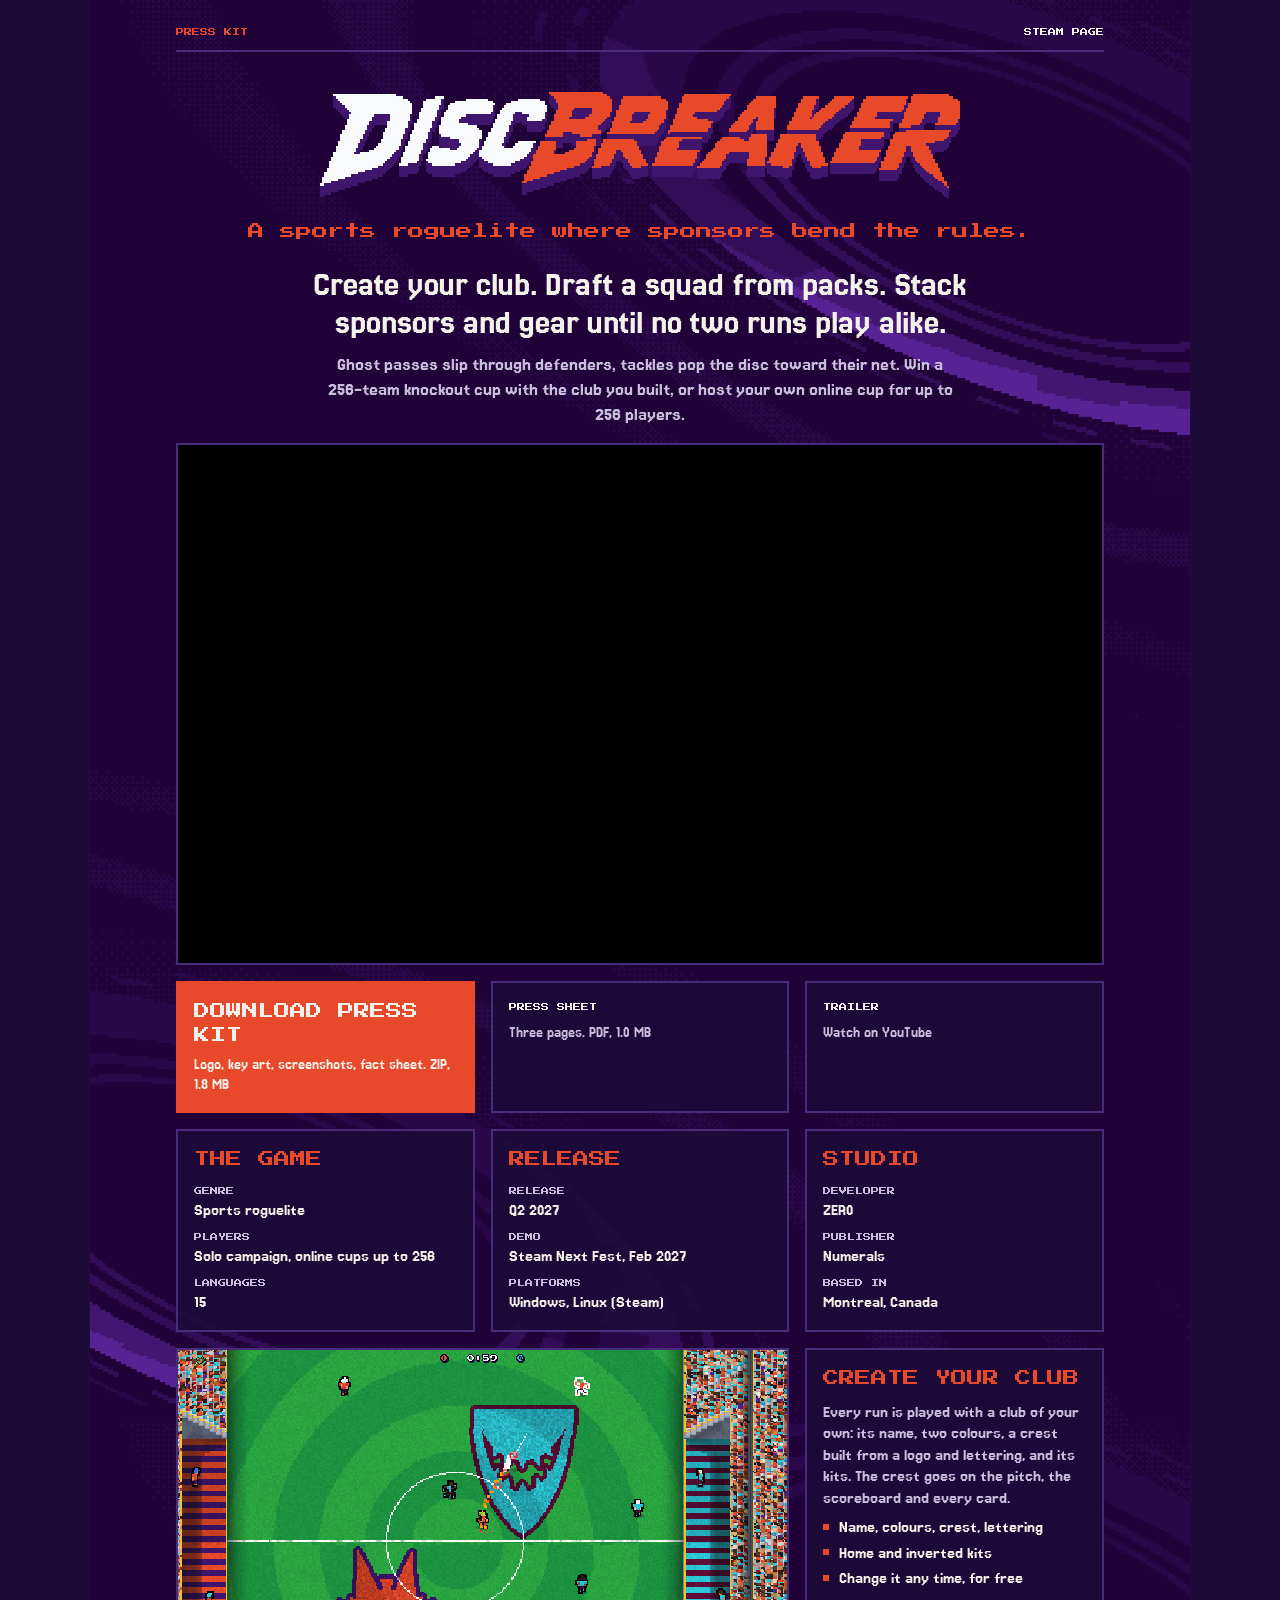
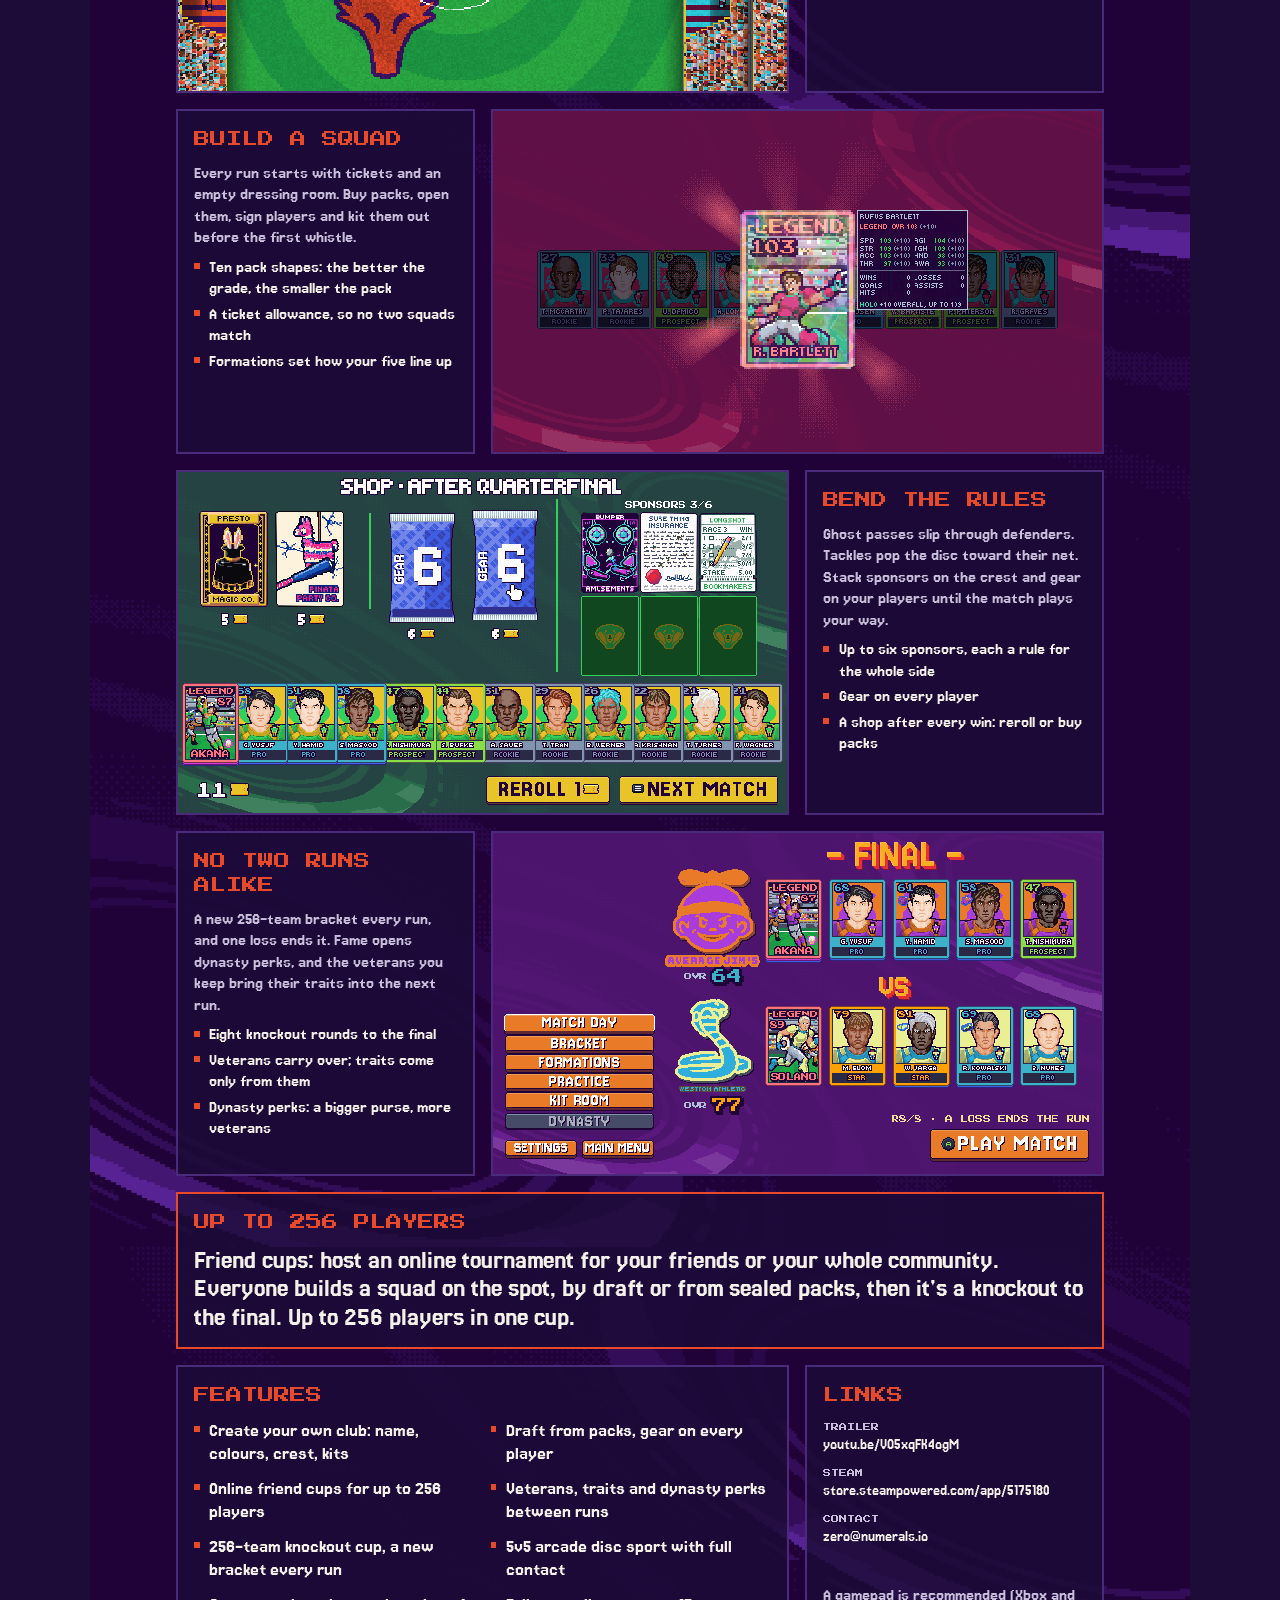
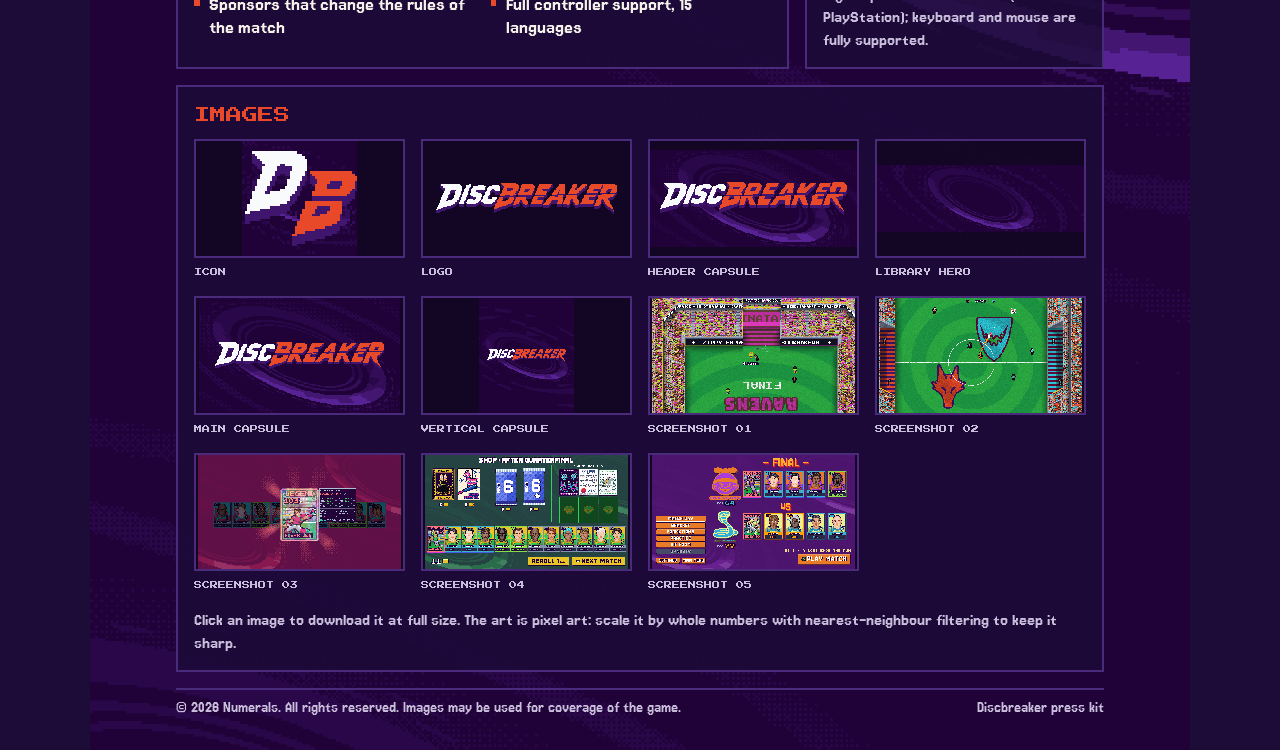
==== discbreaker/press/index.html @ e2cc8007 "numerals.io: root redirects to Discbreaker on Steam; Discbreaker press kit at /discbreaker/press Co-" ====
<!doctype html>
<html lang="en"><head>
<meta charset="utf-8">
<meta name="viewport" content="width=device-width, initial-scale=1">
<title>Discbreaker press kit</title>
<meta name="description" content="A sports roguelite where sponsors bend the rules. Create your club. Draft a squad from packs. Stack sponsors and gear until no two runs play alike.">
<meta property="og:title" content="Discbreaker press kit">
<meta property="og:description" content="A sports roguelite where sponsors bend the rules.">
<meta property="og:image" content="assets/images/discbreaker_main_capsule.png">
<meta name="twitter:card" content="summary_large_image">
<link rel="icon" href="assets/images/discbreaker_icon.png">
<link rel="stylesheet" href="assets/press_kit.css">
<link rel="stylesheet" href="assets/web.css">
</head><body class="web">
<main>
  <div class="page-head"><span class="label">PRESS KIT</span><a class="label" href="https://store.steampowered.com/app/5175180/">STEAM PAGE</a></div>
  <div class="cover-title">
    <img class="logo" src="assets/images/discbreaker_wordmark.png" alt="Discbreaker">
    <div class="tagline">A sports roguelite where sponsors bend the rules.</div>
  </div>
  <div class="cover-copy">
    <p class="lead">Create your club. Draft a squad from packs. Stack sponsors and gear until no two runs play alike.</p>
    <p class="short">Ghost passes slip through defenders, tackles pop the disc toward their net. Win a 256-team knockout cup with the club you built, or host your own online cup for up to 256 players.</p>
  </div>
  <div class="video"><iframe src="https://www.youtube-nocookie.com/embed/VO5xqFK4ogM?rel=0" title="Discbreaker trailer"
    allow="accelerometer; autoplay; clipboard-write; encrypted-media; gyroscope; picture-in-picture" allowfullscreen></iframe></div>
  <div class="downloads">
    <a class="button" href="assets/discbreaker_press_kit.zip" download><span>DOWNLOAD PRESS KIT</span><small>Logo, key art, screenshots, fact sheet. ZIP, 1.8 MB</small></a>
    <a class="button" href="assets/discbreaker_press_kit.pdf" download><span>PRESS SHEET</span><small>Three pages. PDF, 1.0 MB</small></a>
    <a class="button" href="https://youtu.be/VO5xqFK4ogM"><span>TRAILER</span><small>Watch on YouTube</small></a>
  </div>
  <div class="grid facts"><div class="box"><h2>THE GAME</h2><dl><dt class="label">Genre</dt><dd>Sports roguelite</dd></dl><dl><dt class="label">Players</dt><dd>Solo campaign, online cups up to 256</dd></dl><dl><dt class="label">Languages</dt><dd>15</dd></dl></div><div class="box"><h2>RELEASE</h2><dl><dt class="label">Release</dt><dd>Q2 2027</dd></dl><dl><dt class="label">Demo</dt><dd>Steam Next Fest, Feb 2027</dd></dl><dl><dt class="label">Platforms</dt><dd>Windows, Linux (Steam)</dd></dl></div><div class="box"><h2>STUDIO</h2><dl><dt class="label">Developer</dt><dd>ZER0</dd></dl><dl><dt class="label">Publisher</dt><dd>Numerals</dd></dl><dl><dt class="label">Based in</dt><dd>Montreal, Canada</dd></dl></div></div>
  <div class="grid section">
  <div class="art"><img class="shot" src="assets/screenshots/discbreaker_screenshot_02.png" alt="Create Your Club"></div>
  <div class="box copy"><h2>CREATE YOUR CLUB</h2><p>Every run is played with a club of your own: its name, two colours, a crest built from a logo and lettering, and its kits. The crest goes on the pitch, the scoreboard and every card.</p><ul><li>Name, colours, crest, lettering</li><li>Home and inverted kits</li><li>Change it any time, for free</li></ul></div>
</div><div class="grid section flip">
  <div class="art"><img class="shot" src="assets/screenshots/discbreaker_screenshot_03.png" alt="Build A Squad"></div>
  <div class="box copy"><h2>BUILD A SQUAD</h2><p>Every run starts with tickets and an empty dressing room. Buy packs, open them, sign players and kit them out before the first whistle.</p><ul><li>Ten pack shapes: the better the grade, the smaller the pack</li><li>A ticket allowance, so no two squads match</li><li>Formations set how your five line up</li></ul></div>
</div><div class="grid section">
  <div class="art"><img class="shot" src="assets/screenshots/discbreaker_screenshot_04.png" alt="Bend The Rules"></div>
  <div class="box copy"><h2>BEND THE RULES</h2><p>Ghost passes slip through defenders. Tackles pop the disc toward their net. Stack sponsors on the crest and gear on your players until the match plays your way.</p><ul><li>Up to six sponsors, each a rule for the whole side</li><li>Gear on every player</li><li>A shop after every win: reroll or buy packs</li></ul></div>
</div><div class="grid section flip">
  <div class="art"><img class="shot" src="assets/screenshots/discbreaker_screenshot_05.png" alt="No Two Runs Alike"></div>
  <div class="box copy"><h2>NO TWO RUNS ALIKE</h2><p>A new 256-team bracket every run, and one loss ends it. Fame opens dynasty perks, and the veterans you keep bring their traits into the next run.</p><ul><li>Eight knockout rounds to the final</li><li>Veterans carry over; traits come only from them</li><li>Dynasty perks: a bigger purse, more veterans</li></ul></div>
</div><div class="box highlight"><h2>UP TO 256 PLAYERS</h2><p>Friend cups: host an online tournament for your friends or your whole community. Everyone builds a squad on the spot, by draft or from sealed packs, then it&#x27;s a knockout to the final. Up to 256 players in one cup.</p></div><div class="grid info"><div class="box features"><h2>FEATURES</h2><ul><li>Create your own club: name, colours, crest, kits</li><li>Online friend cups for up to 256 players</li><li>256-team knockout cup, a new bracket every run</li><li>Sponsors that change the rules of the match</li><li>Draft from packs, gear on every player</li><li>Veterans, traits and dynasty perks between runs</li><li>5v5 arcade disc sport with full contact</li><li>Full controller support, 15 languages</li></ul></div><div class="box links"><h2>LINKS</h2><dl><dt class="label">Trailer</dt><dd><a href="https://youtu.be/VO5xqFK4ogM">youtu.be/VO5xqFK4ogM</a></dd></dl><dl><dt class="label">Steam</dt><dd><a href="https://store.steampowered.com/app/5175180/">store.steampowered.com/app/5175180</a></dd></dl><dl><dt class="label">Contact</dt><dd><a href="mailto:zero@numerals.io">zero@numerals.io</a></dd></dl><p class="note">A gamepad is recommended (Xbox and PlayStation); keyboard and mouse are fully supported.</p></div></div>
  <section class="box gallery">
    <h2>IMAGES</h2>
    <div class="thumbs"><a class="thumb" href="assets/images/discbreaker_icon.png" download><img src="assets/images/discbreaker_icon.png" alt="icon" loading="lazy"><span class="label">icon</span></a><a class="thumb" href="assets/images/discbreaker_logo.png" download><img src="assets/images/discbreaker_logo.png" alt="logo" loading="lazy"><span class="label">logo</span></a><a class="thumb" href="assets/images/discbreaker_header_capsule.png" download><img src="assets/images/discbreaker_header_capsule.png" alt="header capsule" loading="lazy"><span class="label">header capsule</span></a><a class="thumb" href="assets/images/discbreaker_library_hero.png" download><img src="assets/images/discbreaker_library_hero.png" alt="library hero" loading="lazy"><span class="label">library hero</span></a><a class="thumb" href="assets/images/discbreaker_main_capsule.png" download><img src="assets/images/discbreaker_main_capsule.png" alt="main capsule" loading="lazy"><span class="label">main capsule</span></a><a class="thumb" href="assets/images/discbreaker_vertical_capsule.png" download><img src="assets/images/discbreaker_vertical_capsule.png" alt="vertical capsule" loading="lazy"><span class="label">vertical capsule</span></a><a class="thumb" href="assets/screenshots/discbreaker_screenshot_01.png" download><img src="assets/screenshots/discbreaker_screenshot_01.png" alt="screenshot 01" loading="lazy"><span class="label">screenshot 01</span></a><a class="thumb" href="assets/screenshots/discbreaker_screenshot_02.png" download><img src="assets/screenshots/discbreaker_screenshot_02.png" alt="screenshot 02" loading="lazy"><span class="label">screenshot 02</span></a><a class="thumb" href="assets/screenshots/discbreaker_screenshot_03.png" download><img src="assets/screenshots/discbreaker_screenshot_03.png" alt="screenshot 03" loading="lazy"><span class="label">screenshot 03</span></a><a class="thumb" href="assets/screenshots/discbreaker_screenshot_04.png" download><img src="assets/screenshots/discbreaker_screenshot_04.png" alt="screenshot 04" loading="lazy"><span class="label">screenshot 04</span></a><a class="thumb" href="assets/screenshots/discbreaker_screenshot_05.png" download><img src="assets/screenshots/discbreaker_screenshot_05.png" alt="screenshot 05" loading="lazy"><span class="label">screenshot 05</span></a></div>
    <p class="note">Click an image to download it at full size. The art is pixel art: scale it by whole numbers with nearest-neighbour filtering to keep it sharp.</p>
  </section>
  <div class="foot"><span>© 2026 Numerals. All rights reserved. Images may be used for coverage of the game.</span><span>Discbreaker press kit</span></div>
</main>
</body></html>
---- discbreaker/press/assets/press_kit.css ----
/* Press kit, printed to PDF by headless Chromium (press_kit.py). Three Letter pages on the game's disc backdrop
   (backdrop.png, rendered by game/dev/render/press_kit_backdrop.tscn). Colours are the store art's own: night
   purple, bone white, the wordmark's orange.

   Pixel fonts only, the game's own (game/resources/fonts/): Press Start 2P for headings and labels, Jersey 25
   for the lead, Jersey 15 for every other line.

   One grid on every page: 0.5in margins, a 7.5in measure split into three columns by one gutter (--g), and the
   same gutter between every row. Every box starts and ends on a column edge; screenshots are 16:9 and span two
   columns (or all three on the cover), so a section's copy box is exactly the screenshot's height. */
@font-face { font-family: "Press Start 2P"; src: url("fonts/PressStart2P-Regular.ttf"); }
@font-face { font-family: "Jersey 15"; src: url("fonts/Jersey15-Regular.ttf"); }
@font-face { font-family: "Jersey 25"; src: url("fonts/Jersey25-Regular.ttf"); }

:root {
  --night: #1d0b38;
  --panel: rgba(29, 11, 56, 0.82);
  --line: #4a2a7a;
  --bone: #f4f1ea;
  --muted: #c9bfdc;
  --orange: #e8492a;

  --margin: 0.5in;
  --g: 0.2in;                        /* the one gutter: between columns and between rows */
  --col: calc((7.5in - 2 * var(--g)) / 3);
  --span2: calc(2 * var(--col) + var(--g));
  --pad: 0.15in;                     /* inside every box */
  --border: 2px;
}

@page { size: Letter; margin: 0; }
* { box-sizing: border-box; }
html, body { margin: 0; padding: 0; }
body {
  background: var(--night);
  color: var(--bone);
  font-family: "Jersey 15", monospace;
  font-size: 13pt;
  line-height: 1.2;
  -webkit-print-color-adjust: exact;
  print-color-adjust: exact;
}
img { image-rendering: pixelated; display: block; }

.page {
  position: relative;
  width: 8.5in;
  height: 11in;
  padding: var(--margin);
  overflow: hidden;
  page-break-after: always;
  background-color: var(--night);
  background-size: 8.5in 11in;
  background-repeat: no-repeat;
  display: flex;
  flex-direction: column;
  gap: var(--g);
}
.page:last-child { page-break-after: auto; }

h2, .label, .tagline {
  font-family: "Press Start 2P", monospace;
  font-weight: normal;
  letter-spacing: 0;
}
h2 { font-size: 8pt; line-height: 1.4; color: var(--orange); margin: 0 0 0.1in; }
.label { font-size: 6pt; line-height: 1.6; color: var(--muted); text-transform: uppercase; }
p { margin: 0 0 0.08in; }
p:last-child { margin-bottom: 0; }
ul { margin: 0; padding: 0; list-style: none; }
li { position: relative; padding-left: 0.16in; margin-bottom: 0.04in; }
li::before { content: ""; position: absolute; left: 0; top: 0.07in; width: 0.06in; height: 0.06in; background: var(--orange); }
a { color: var(--bone); text-decoration: none; overflow-wrap: anywhere; }

.grid { display: grid; grid-template-columns: repeat(3, var(--col)); column-gap: var(--g); }
.box { background: var(--panel); border: var(--border) solid var(--line); padding: var(--pad); }
.shot { width: 100%; aspect-ratio: 16 / 9; object-fit: cover; border: var(--border) solid var(--line); }

/* Cover */
.cover-title { display: flex; flex-direction: column; align-items: center; gap: 0.14in; padding-top: 0.1in; }
.logo { width: var(--span2); height: auto; }
.tagline { font-size: 9pt; color: var(--orange); }
.lead { font-family: "Jersey 25", monospace; font-size: 21pt; line-height: 1.1; text-align: center; margin: 0; }
.cover-copy { display: flex; flex-direction: column; gap: 0.1in; }
.short { color: var(--muted); text-align: center; margin: 0 calc(var(--col) / 2); }
.facts dl { margin: 0 0 0.08in; }
.facts dl:last-child { margin-bottom: 0; }
.facts dd { margin: 0; }

/* Pages 2 and 3 */
.page-head { display: flex; align-items: center; justify-content: space-between; padding-bottom: 0.1in; border-bottom: var(--border) solid var(--line); }
.page-head img { height: 0.3in; width: auto; }
.page-head .label { color: var(--orange); }

.section { grid-template-rows: calc(var(--span2) * 9 / 16); }  /* the row is the screenshot's height */
.section .art { grid-column: 1 / span 2; grid-row: 1; }
.section .art .shot { height: 100%; }
.section .copy { grid-column: 3; grid-row: 1; font-size: 11pt; line-height: 1.12; overflow: hidden; }
.section.flip .art { grid-column: 2 / span 2; }
.section.flip .copy { grid-column: 1; }
.section .copy p { color: var(--muted); }

.highlight { border-color: var(--orange); }
.highlight p { font-family: "Jersey 25", monospace; font-size: 17pt; line-height: 1.1; }
.info { flex: 1; }  /* the last row runs to the footer, so every page ends on the same edge */
.features { grid-column: 1 / span 2; display: flex; flex-direction: column; }
.features ul { font-size: 14pt; line-height: 1.15; }
.features ul { margin: auto 0; }  /* the list centred in the box */
.features li { margin-bottom: 0.2in; }
.features ul { columns: 2; column-gap: var(--g); }
.features li { break-inside: avoid; }
.note { color: var(--muted); margin-top: 0.1in; }
.links { grid-column: 3; }
.links dl { margin: 0 0 0.08in; }
.links dl:last-child { margin-bottom: 0; }
.links dd { margin: 0; font-size: 10pt; white-space: nowrap; }
.links { display: flex; flex-direction: column; }
.links .note { margin-top: auto; }

.foot {
  margin-top: auto;
  padding-top: 0.08in;
  border-top: var(--border) solid var(--line);
  color: var(--muted);
  font-size: 11pt;
  display: flex;
  justify-content: space-between;
}
---- discbreaker/press/assets/web.css ----
/* The press kit web page (press_kit.py --web), loaded after press_kit.css. press_kit.css holds the look (colours,
   pixel fonts, boxes, the section grid); this file turns its fixed Letter pages into one page that flows with the
   window: the same three-column grid in px up to 960px wide, one column on a phone. Press Start 2P sits at
   multiples of its 8px design size so it stays sharp. */
body.web {
  font-size: 18px;
  line-height: 1.25;
  background-color: var(--night);
  background-image: url("backdrop.png");
  background-size: 1100px auto;
  background-position: center top;
  background-repeat: repeat-y;
  min-height: 100vh;
}
.web main {
  --g: 16px;
  --pad: 16px;
  max-width: 960px;
  margin: 0 auto;
  padding: 24px 16px 32px;
  display: flex;
  flex-direction: column;
  gap: var(--g);
}
.web h2 { font-size: 16px; line-height: 1.5; margin-bottom: 12px; }
.web .label { font-size: 8px; line-height: 2; }
.web a:hover { color: var(--orange); }

.web .grid { grid-template-columns: repeat(3, minmax(0, 1fr)); gap: var(--g); }
.web .page-head .label { font-size: 8px; }
.web .page-head a.label { color: var(--bone); }

/* Cover */
.web .cover-title { gap: 20px; padding: 24px 0 8px; }
.web .logo { width: min(640px, 100%); }
.web .tagline { font-size: 16px; line-height: 1.5; text-align: center; }
.web .lead { font-size: 34px; max-width: 720px; margin: 0 auto; }
.web .short { font-size: 20px; max-width: 640px; margin: 0 auto; }

/* Trailer and downloads */
.web .video { aspect-ratio: 16 / 9; border: var(--border) solid var(--line); background: #000; }
.web .video iframe { width: 100%; height: 100%; border: 0; display: block; }
.web .downloads { display: grid; grid-template-columns: repeat(3, minmax(0, 1fr)); gap: var(--g); }
.web .button {
  display: flex; flex-direction: column; gap: 8px;
  background: var(--panel); border: var(--border) solid var(--line); padding: var(--pad);
}
.web .button:first-child { border-color: var(--orange); background: var(--orange); }
.web .button span { font-family: "Press Start 2P", monospace; font-size: 8px; line-height: 2; }
.web .button:first-child span { font-size: 16px; line-height: 1.5; }
.web .button small { font-size: 16px; color: var(--muted); }
.web .button:first-child small { color: var(--bone); }
.web .button:hover { border-color: var(--bone); color: var(--bone); }

/* Sections flow: the row is the screenshot's own height, the copy may grow past it */
.web .section { grid-template-rows: auto; }
.web .section .art .shot { height: auto; }
.web .section .copy { font-size: 18px; line-height: 1.2; overflow: visible; }
.web .highlight p { font-size: 26px; }
.web .features ul { font-size: 20px; }
.web .features li { margin-bottom: 12px; }
.web .links dd { font-size: 16px; white-space: normal; }
.web .links dl { margin-bottom: 10px; }

/* Images */
.web .thumbs { display: grid; grid-template-columns: repeat(auto-fill, minmax(200px, 1fr)); gap: var(--g); }
.web .thumb { display: flex; flex-direction: column; gap: 6px; }
.web .thumb img {
  width: 100%; aspect-ratio: 16 / 9; object-fit: contain;
  background: rgba(0, 0, 0, 0.35); border: var(--border) solid var(--line);
}
.web .thumb:hover img { border-color: var(--orange); }
.web .gallery .note { margin-top: 16px; }

.web .foot { font-size: 16px; flex-wrap: wrap; gap: 8px; }

@media (max-width: 720px) {
  .web .grid, .web .downloads { grid-template-columns: minmax(0, 1fr); }
  .web .grid > *, .web .section.flip .art, .web .section.flip .copy { grid-column: 1; grid-row: auto; }
  .web .features ul { columns: 1; }
  .web .lead { font-size: 28px; }
  .web .tagline { font-size: 8px; line-height: 2; }
  .web .thumbs { grid-template-columns: repeat(2, minmax(0, 1fr)); }
}
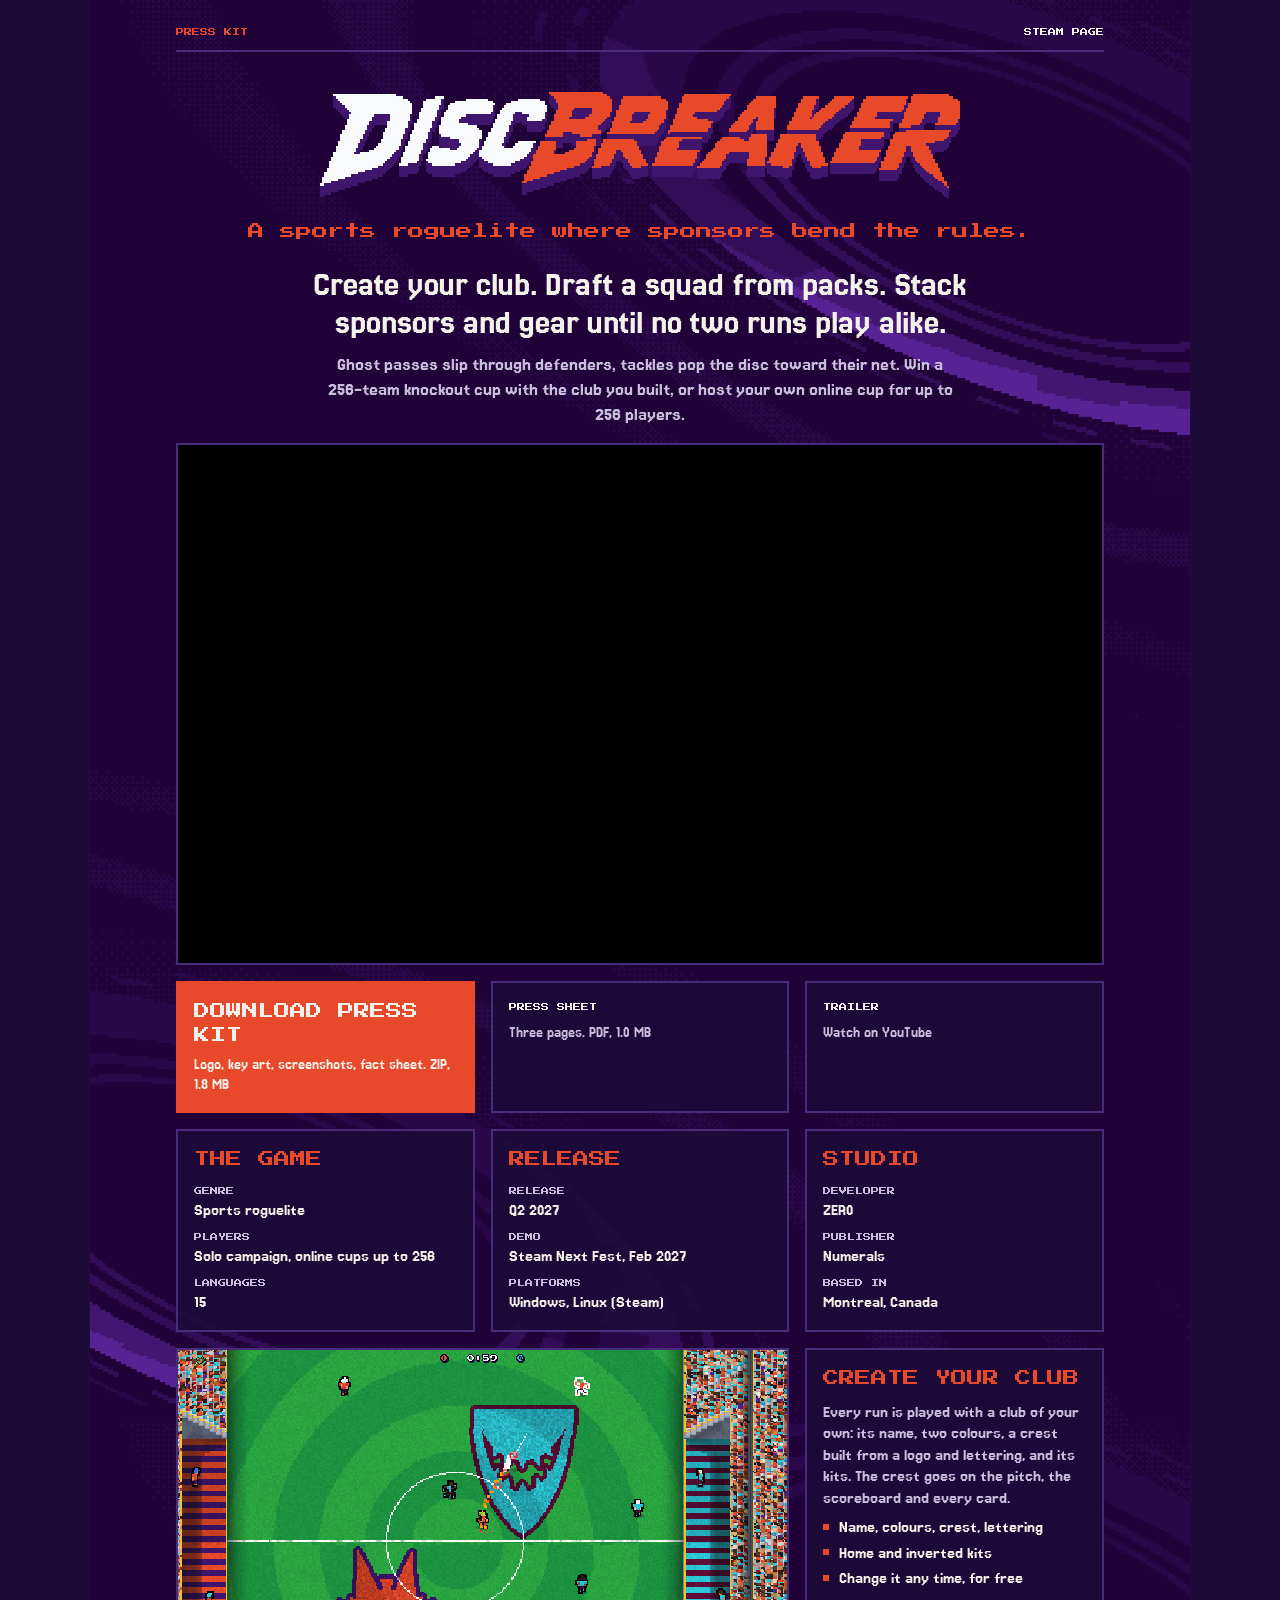
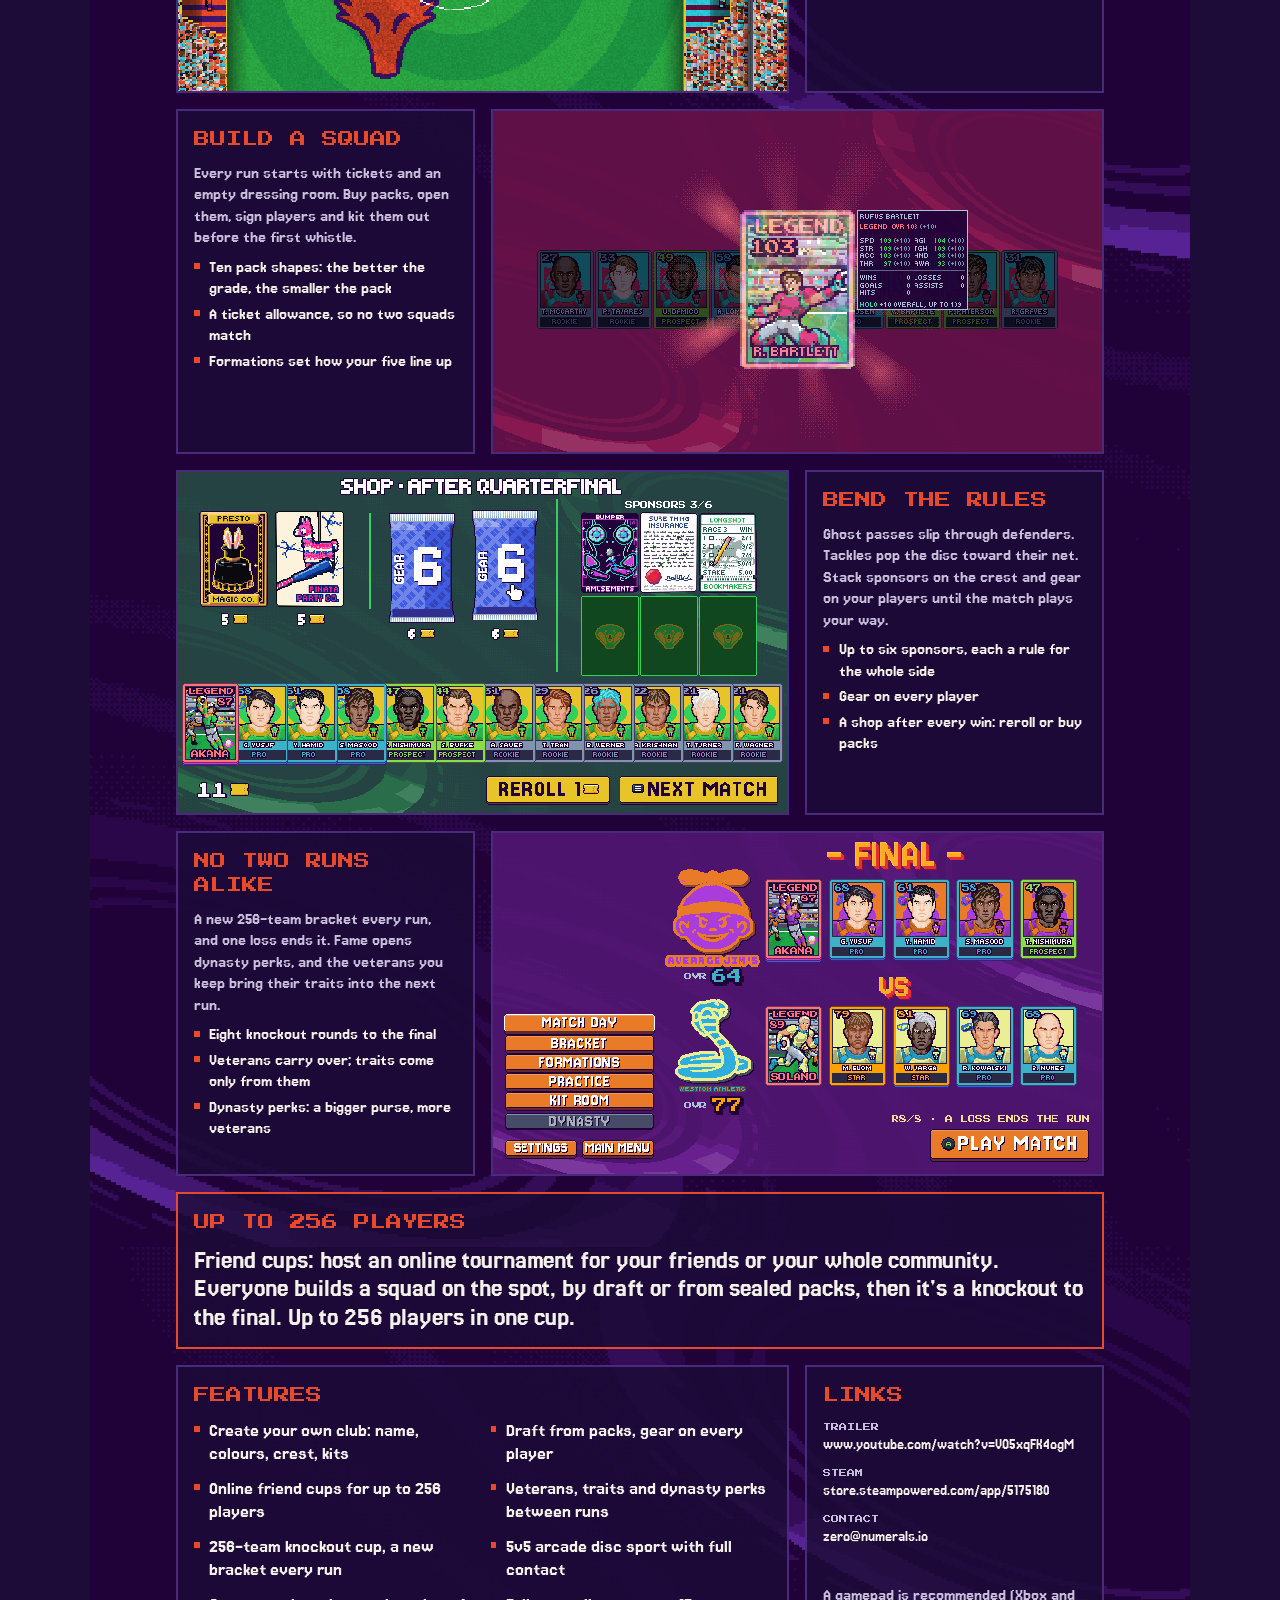
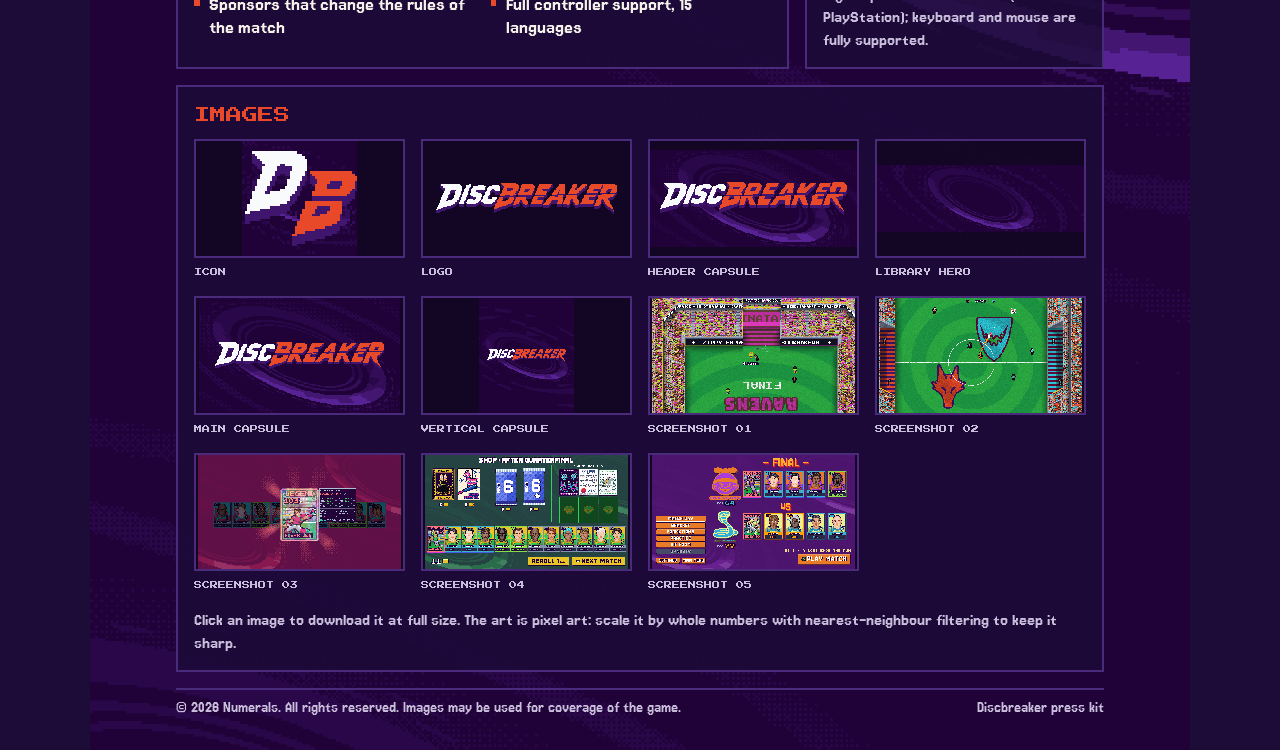
==== commit 798c47bc: "Press kit: trailer link as the full youtube.com URL Co-Authored-By: Claude Opus 5.5 <noreply@anthrop" ====
--- a/discbreaker/press/index.html
+++ b/discbreaker/press/index.html
@@ -1,6 +1,7 @@
 <!doctype html>
 <html lang="en"><head>
 <meta charset="utf-8">
+<meta name="referrer" content="strict-origin-when-cross-origin">
 <meta name="viewport" content="width=device-width, initial-scale=1">
 <title>Discbreaker press kit</title>
 <meta name="description" content="A sports roguelite where sponsors bend the rules. Create your club. Draft a squad from packs. Stack sponsors and gear until no two runs play alike.">
@@ -22,12 +23,12 @@
     <p class="lead">Create your club. Draft a squad from packs. Stack sponsors and gear until no two runs play alike.</p>
     <p class="short">Ghost passes slip through defenders, tackles pop the disc toward their net. Win a 256-team knockout cup with the club you built, or host your own online cup for up to 256 players.</p>
   </div>
-  <div class="video"><iframe src="https://www.youtube-nocookie.com/embed/VO5xqFK4ogM?rel=0" title="Discbreaker trailer"
+  <div class="video"><iframe src="https://www.youtube-nocookie.com/embed/VO5xqFK4ogM?rel=0" title="Discbreaker trailer" referrerpolicy="strict-origin-when-cross-origin"
     allow="accelerometer; autoplay; clipboard-write; encrypted-media; gyroscope; picture-in-picture" allowfullscreen></iframe></div>
   <div class="downloads">
     <a class="button" href="assets/discbreaker_press_kit.zip" download><span>DOWNLOAD PRESS KIT</span><small>Logo, key art, screenshots, fact sheet. ZIP, 1.8 MB</small></a>
     <a class="button" href="assets/discbreaker_press_kit.pdf" download><span>PRESS SHEET</span><small>Three pages. PDF, 1.0 MB</small></a>
-    <a class="button" href="https://youtu.be/VO5xqFK4ogM"><span>TRAILER</span><small>Watch on YouTube</small></a>
+    <a class="button" href="https://www.youtube.com/watch?v=VO5xqFK4ogM"><span>TRAILER</span><small>Watch on YouTube</small></a>
   </div>
   <div class="grid facts"><div class="box"><h2>THE GAME</h2><dl><dt class="label">Genre</dt><dd>Sports roguelite</dd></dl><dl><dt class="label">Players</dt><dd>Solo campaign, online cups up to 256</dd></dl><dl><dt class="label">Languages</dt><dd>15</dd></dl></div><div class="box"><h2>RELEASE</h2><dl><dt class="label">Release</dt><dd>Q2 2027</dd></dl><dl><dt class="label">Demo</dt><dd>Steam Next Fest, Feb 2027</dd></dl><dl><dt class="label">Platforms</dt><dd>Windows, Linux (Steam)</dd></dl></div><div class="box"><h2>STUDIO</h2><dl><dt class="label">Developer</dt><dd>ZER0</dd></dl><dl><dt class="label">Publisher</dt><dd>Numerals</dd></dl><dl><dt class="label">Based in</dt><dd>Montreal, Canada</dd></dl></div></div>
   <div class="grid section">
@@ -42,7 +43,7 @@
 </div><div class="grid section flip">
   <div class="art"><img class="shot" src="assets/screenshots/discbreaker_screenshot_05.png" alt="No Two Runs Alike"></div>
   <div class="box copy"><h2>NO TWO RUNS ALIKE</h2><p>A new 256-team bracket every run, and one loss ends it. Fame opens dynasty perks, and the veterans you keep bring their traits into the next run.</p><ul><li>Eight knockout rounds to the final</li><li>Veterans carry over; traits come only from them</li><li>Dynasty perks: a bigger purse, more veterans</li></ul></div>
-</div><div class="box highlight"><h2>UP TO 256 PLAYERS</h2><p>Friend cups: host an online tournament for your friends or your whole community. Everyone builds a squad on the spot, by draft or from sealed packs, then it&#x27;s a knockout to the final. Up to 256 players in one cup.</p></div><div class="grid info"><div class="box features"><h2>FEATURES</h2><ul><li>Create your own club: name, colours, crest, kits</li><li>Online friend cups for up to 256 players</li><li>256-team knockout cup, a new bracket every run</li><li>Sponsors that change the rules of the match</li><li>Draft from packs, gear on every player</li><li>Veterans, traits and dynasty perks between runs</li><li>5v5 arcade disc sport with full contact</li><li>Full controller support, 15 languages</li></ul></div><div class="box links"><h2>LINKS</h2><dl><dt class="label">Trailer</dt><dd><a href="https://youtu.be/VO5xqFK4ogM">youtu.be/VO5xqFK4ogM</a></dd></dl><dl><dt class="label">Steam</dt><dd><a href="https://store.steampowered.com/app/5175180/">store.steampowered.com/app/5175180</a></dd></dl><dl><dt class="label">Contact</dt><dd><a href="mailto:zero@numerals.io">zero@numerals.io</a></dd></dl><p class="note">A gamepad is recommended (Xbox and PlayStation); keyboard and mouse are fully supported.</p></div></div>
+</div><div class="box highlight"><h2>UP TO 256 PLAYERS</h2><p>Friend cups: host an online tournament for your friends or your whole community. Everyone builds a squad on the spot, by draft or from sealed packs, then it&#x27;s a knockout to the final. Up to 256 players in one cup.</p></div><div class="grid info"><div class="box features"><h2>FEATURES</h2><ul><li>Create your own club: name, colours, crest, kits</li><li>Online friend cups for up to 256 players</li><li>256-team knockout cup, a new bracket every run</li><li>Sponsors that change the rules of the match</li><li>Draft from packs, gear on every player</li><li>Veterans, traits and dynasty perks between runs</li><li>5v5 arcade disc sport with full contact</li><li>Full controller support, 15 languages</li></ul></div><div class="box links"><h2>LINKS</h2><dl><dt class="label">Trailer</dt><dd><a href="https://www.youtube.com/watch?v=VO5xqFK4ogM">www.youtube.com/watch?v=VO5xqFK4ogM</a></dd></dl><dl><dt class="label">Steam</dt><dd><a href="https://store.steampowered.com/app/5175180/">store.steampowered.com/app/5175180</a></dd></dl><dl><dt class="label">Contact</dt><dd><a href="mailto:zero@numerals.io">zero@numerals.io</a></dd></dl><p class="note">A gamepad is recommended (Xbox and PlayStation); keyboard and mouse are fully supported.</p></div></div>
   <section class="box gallery">
     <h2>IMAGES</h2>
     <div class="thumbs"><a class="thumb" href="assets/images/discbreaker_icon.png" download><img src="assets/images/discbreaker_icon.png" alt="icon" loading="lazy"><span class="label">icon</span></a><a class="thumb" href="assets/images/discbreaker_logo.png" download><img src="assets/images/discbreaker_logo.png" alt="logo" loading="lazy"><span class="label">logo</span></a><a class="thumb" href="assets/images/discbreaker_header_capsule.png" download><img src="assets/images/discbreaker_header_capsule.png" alt="header capsule" loading="lazy"><span class="label">header capsule</span></a><a class="thumb" href="assets/images/discbreaker_library_hero.png" download><img src="assets/images/discbreaker_library_hero.png" alt="library hero" loading="lazy"><span class="label">library hero</span></a><a class="thumb" href="assets/images/discbreaker_main_capsule.png" download><img src="assets/images/discbreaker_main_capsule.png" alt="main capsule" loading="lazy"><span class="label">main capsule</span></a><a class="thumb" href="assets/images/discbreaker_vertical_capsule.png" download><img src="assets/images/discbreaker_vertical_capsule.png" alt="vertical capsule" loading="lazy"><span class="label">vertical capsule</span></a><a class="thumb" href="assets/screenshots/discbreaker_screenshot_01.png" download><img src="assets/screenshots/discbreaker_screenshot_01.png" alt="screenshot 01" loading="lazy"><span class="label">screenshot 01</span></a><a class="thumb" href="assets/screenshots/discbreaker_screenshot_02.png" download><img src="assets/screenshots/discbreaker_screenshot_02.png" alt="screenshot 02" loading="lazy"><span class="label">screenshot 02</span></a><a class="thumb" href="assets/screenshots/discbreaker_screenshot_03.png" download><img src="assets/screenshots/discbreaker_screenshot_03.png" alt="screenshot 03" loading="lazy"><span class="label">screenshot 03</span></a><a class="thumb" href="assets/screenshots/discbreaker_screenshot_04.png" download><img src="assets/screenshots/discbreaker_screenshot_04.png" alt="screenshot 04" loading="lazy"><span class="label">screenshot 04</span></a><a class="thumb" href="assets/screenshots/discbreaker_screenshot_05.png" download><img src="assets/screenshots/discbreaker_screenshot_05.png" alt="screenshot 05" loading="lazy"><span class="label">screenshot 05</span></a></div>
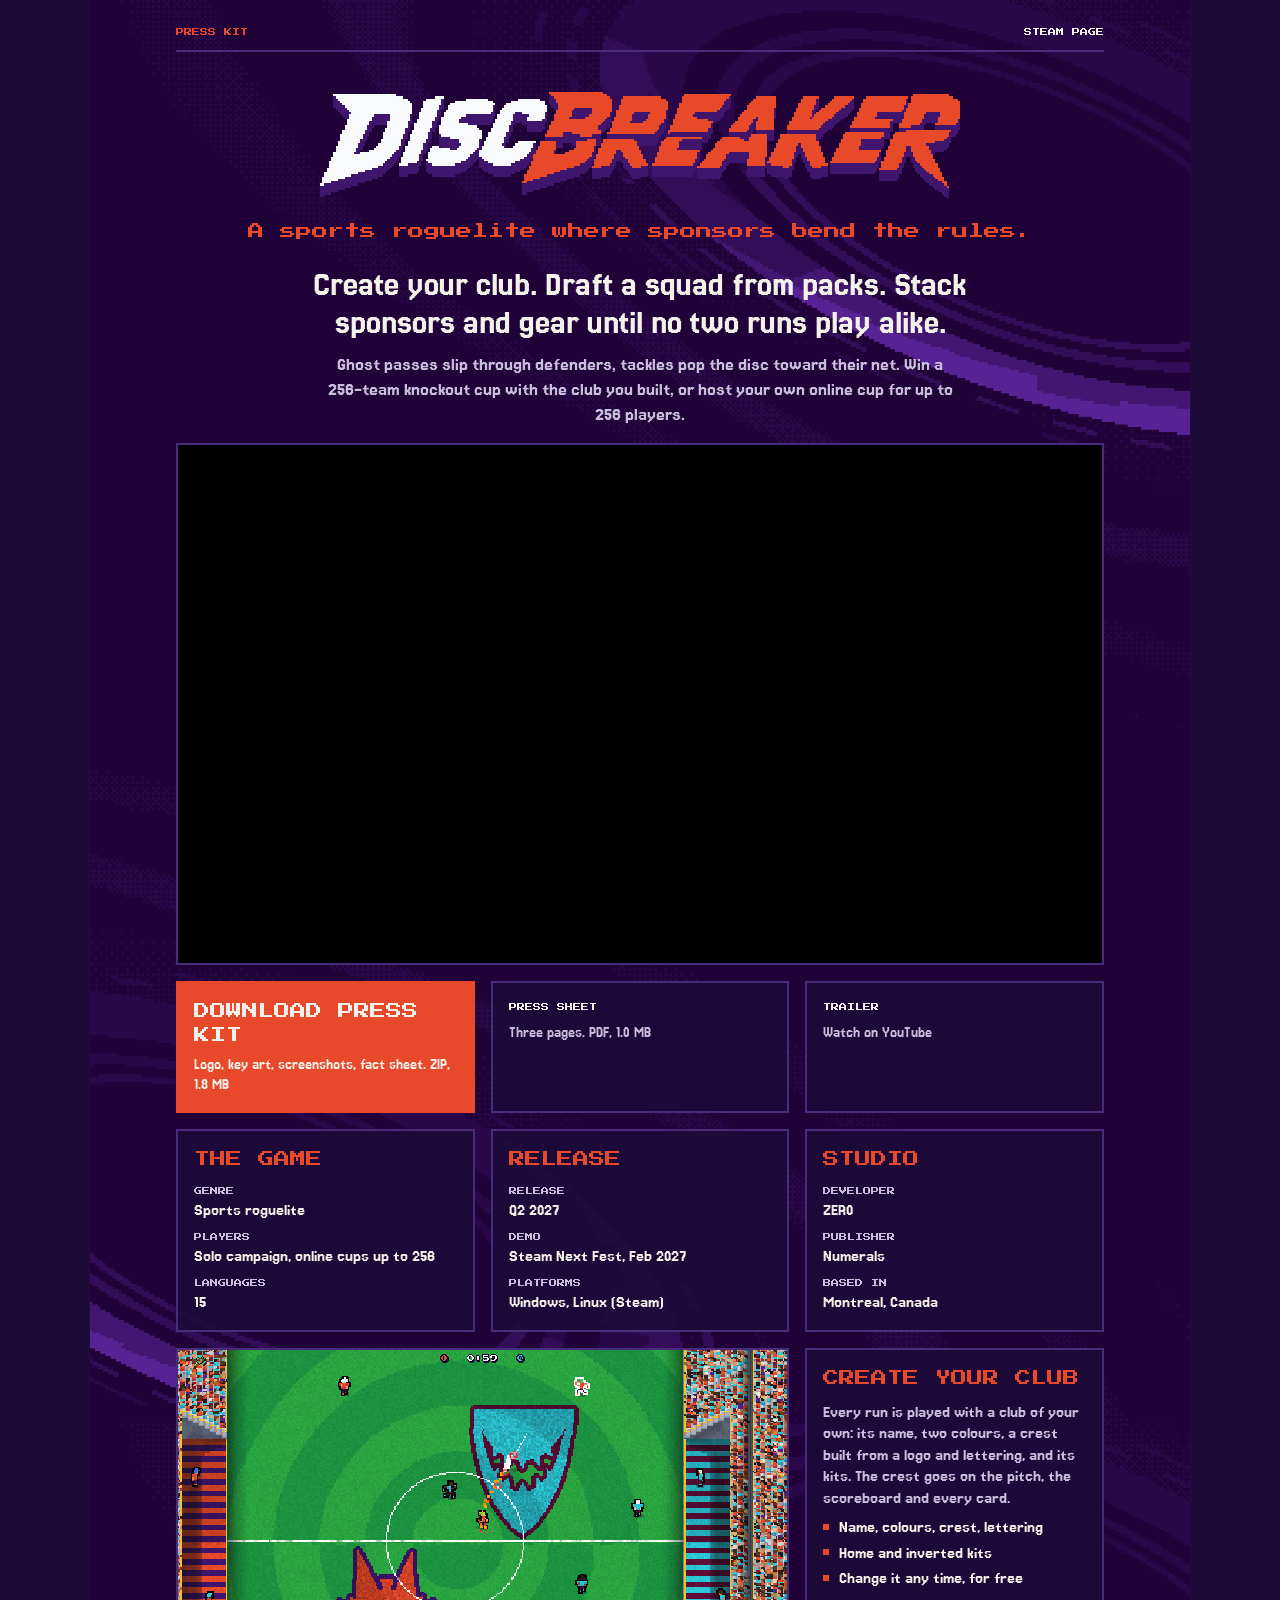
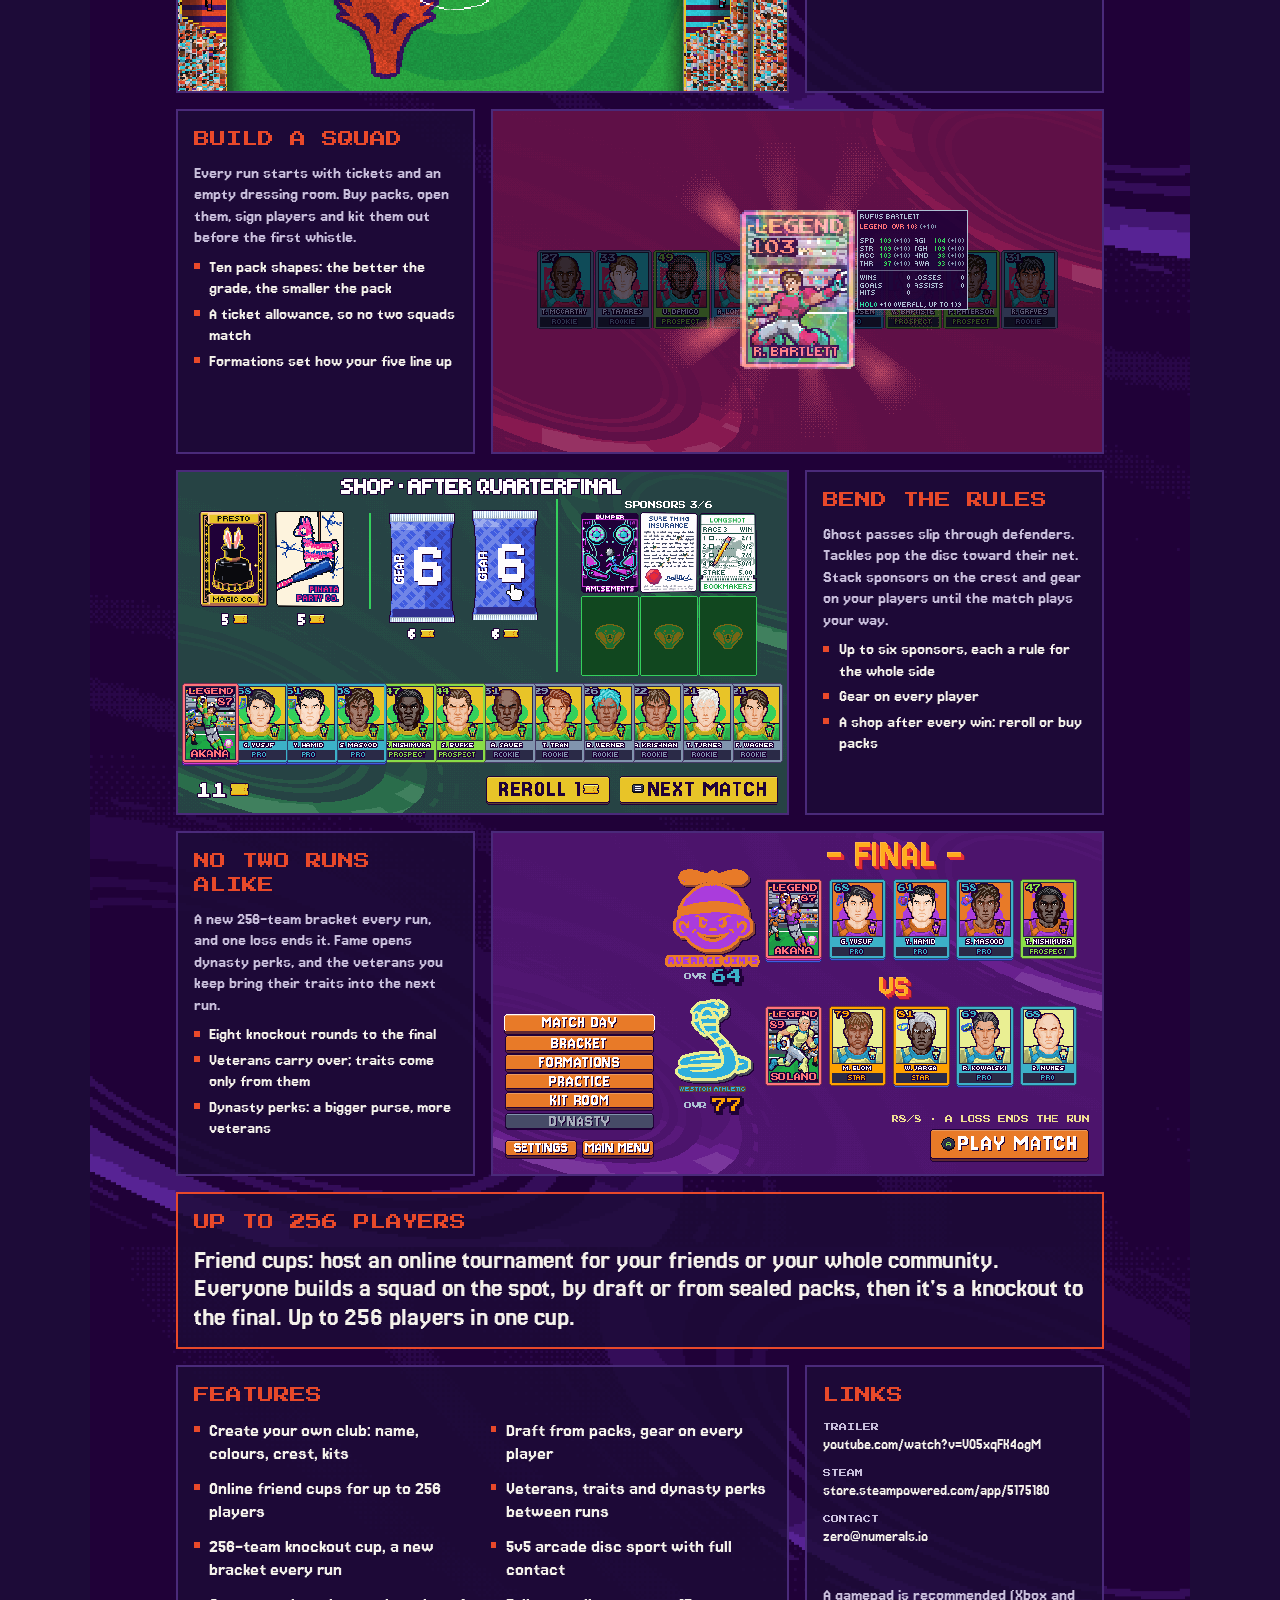
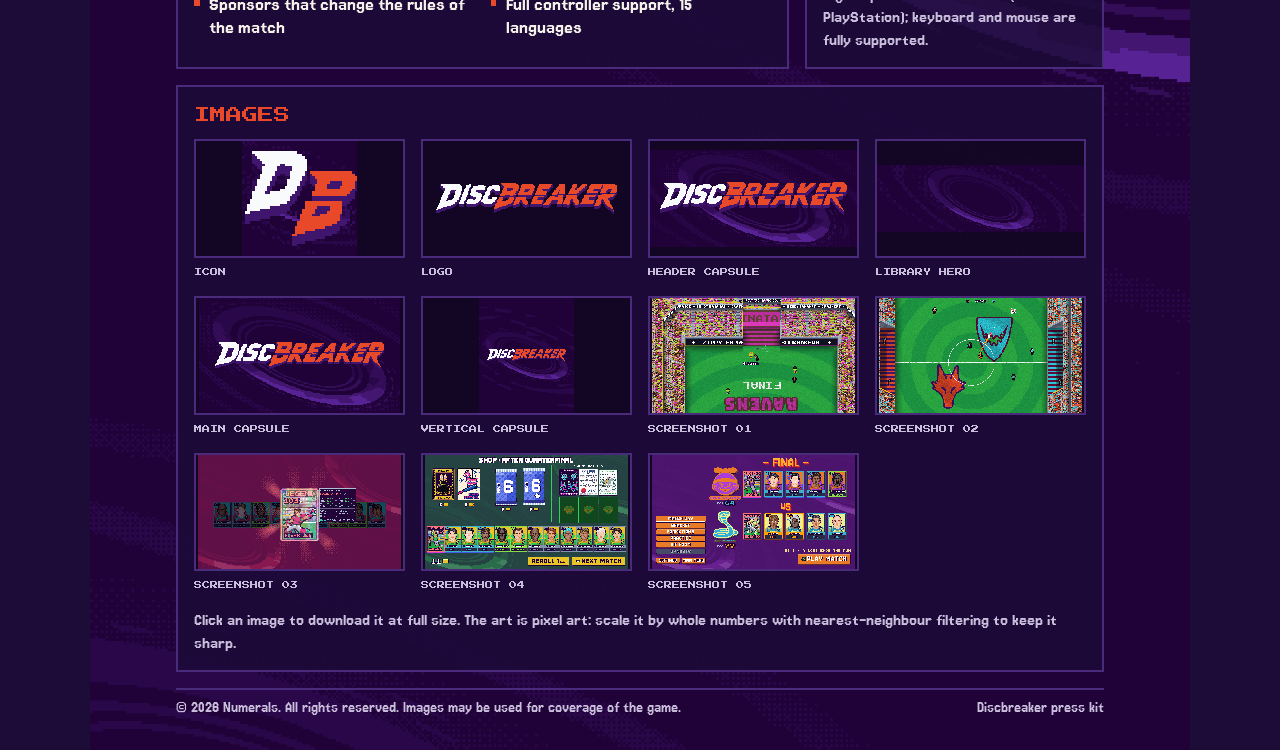
==== commit 0683d149: "Press kit: show links without www. Co-Authored-By: Claude Opus 5.5 <noreply@anthropic.com>" ====
--- a/discbreaker/press/index.html
+++ b/discbreaker/press/index.html
@@ -43,7 +43,7 @@
 </div><div class="grid section flip">
   <div class="art"><img class="shot" src="assets/screenshots/discbreaker_screenshot_05.png" alt="No Two Runs Alike"></div>
   <div class="box copy"><h2>NO TWO RUNS ALIKE</h2><p>A new 256-team bracket every run, and one loss ends it. Fame opens dynasty perks, and the veterans you keep bring their traits into the next run.</p><ul><li>Eight knockout rounds to the final</li><li>Veterans carry over; traits come only from them</li><li>Dynasty perks: a bigger purse, more veterans</li></ul></div>
-</div><div class="box highlight"><h2>UP TO 256 PLAYERS</h2><p>Friend cups: host an online tournament for your friends or your whole community. Everyone builds a squad on the spot, by draft or from sealed packs, then it&#x27;s a knockout to the final. Up to 256 players in one cup.</p></div><div class="grid info"><div class="box features"><h2>FEATURES</h2><ul><li>Create your own club: name, colours, crest, kits</li><li>Online friend cups for up to 256 players</li><li>256-team knockout cup, a new bracket every run</li><li>Sponsors that change the rules of the match</li><li>Draft from packs, gear on every player</li><li>Veterans, traits and dynasty perks between runs</li><li>5v5 arcade disc sport with full contact</li><li>Full controller support, 15 languages</li></ul></div><div class="box links"><h2>LINKS</h2><dl><dt class="label">Trailer</dt><dd><a href="https://www.youtube.com/watch?v=VO5xqFK4ogM">www.youtube.com/watch?v=VO5xqFK4ogM</a></dd></dl><dl><dt class="label">Steam</dt><dd><a href="https://store.steampowered.com/app/5175180/">store.steampowered.com/app/5175180</a></dd></dl><dl><dt class="label">Contact</dt><dd><a href="mailto:zero@numerals.io">zero@numerals.io</a></dd></dl><p class="note">A gamepad is recommended (Xbox and PlayStation); keyboard and mouse are fully supported.</p></div></div>
+</div><div class="box highlight"><h2>UP TO 256 PLAYERS</h2><p>Friend cups: host an online tournament for your friends or your whole community. Everyone builds a squad on the spot, by draft or from sealed packs, then it&#x27;s a knockout to the final. Up to 256 players in one cup.</p></div><div class="grid info"><div class="box features"><h2>FEATURES</h2><ul><li>Create your own club: name, colours, crest, kits</li><li>Online friend cups for up to 256 players</li><li>256-team knockout cup, a new bracket every run</li><li>Sponsors that change the rules of the match</li><li>Draft from packs, gear on every player</li><li>Veterans, traits and dynasty perks between runs</li><li>5v5 arcade disc sport with full contact</li><li>Full controller support, 15 languages</li></ul></div><div class="box links"><h2>LINKS</h2><dl><dt class="label">Trailer</dt><dd><a href="https://www.youtube.com/watch?v=VO5xqFK4ogM">youtube.com/watch?v=VO5xqFK4ogM</a></dd></dl><dl><dt class="label">Steam</dt><dd><a href="https://store.steampowered.com/app/5175180/">store.steampowered.com/app/5175180</a></dd></dl><dl><dt class="label">Contact</dt><dd><a href="mailto:zero@numerals.io">zero@numerals.io</a></dd></dl><p class="note">A gamepad is recommended (Xbox and PlayStation); keyboard and mouse are fully supported.</p></div></div>
   <section class="box gallery">
     <h2>IMAGES</h2>
     <div class="thumbs"><a class="thumb" href="assets/images/discbreaker_icon.png" download><img src="assets/images/discbreaker_icon.png" alt="icon" loading="lazy"><span class="label">icon</span></a><a class="thumb" href="assets/images/discbreaker_logo.png" download><img src="assets/images/discbreaker_logo.png" alt="logo" loading="lazy"><span class="label">logo</span></a><a class="thumb" href="assets/images/discbreaker_header_capsule.png" download><img src="assets/images/discbreaker_header_capsule.png" alt="header capsule" loading="lazy"><span class="label">header capsule</span></a><a class="thumb" href="assets/images/discbreaker_library_hero.png" download><img src="assets/images/discbreaker_library_hero.png" alt="library hero" loading="lazy"><span class="label">library hero</span></a><a class="thumb" href="assets/images/discbreaker_main_capsule.png" download><img src="assets/images/discbreaker_main_capsule.png" alt="main capsule" loading="lazy"><span class="label">main capsule</span></a><a class="thumb" href="assets/images/discbreaker_vertical_capsule.png" download><img src="assets/images/discbreaker_vertical_capsule.png" alt="vertical capsule" loading="lazy"><span class="label">vertical capsule</span></a><a class="thumb" href="assets/screenshots/discbreaker_screenshot_01.png" download><img src="assets/screenshots/discbreaker_screenshot_01.png" alt="screenshot 01" loading="lazy"><span class="label">screenshot 01</span></a><a class="thumb" href="assets/screenshots/discbreaker_screenshot_02.png" download><img src="assets/screenshots/discbreaker_screenshot_02.png" alt="screenshot 02" loading="lazy"><span class="label">screenshot 02</span></a><a class="thumb" href="assets/screenshots/discbreaker_screenshot_03.png" download><img src="assets/screenshots/discbreaker_screenshot_03.png" alt="screenshot 03" loading="lazy"><span class="label">screenshot 03</span></a><a class="thumb" href="assets/screenshots/discbreaker_screenshot_04.png" download><img src="assets/screenshots/discbreaker_screenshot_04.png" alt="screenshot 04" loading="lazy"><span class="label">screenshot 04</span></a><a class="thumb" href="assets/screenshots/discbreaker_screenshot_05.png" download><img src="assets/screenshots/discbreaker_screenshot_05.png" alt="screenshot 05" loading="lazy"><span class="label">screenshot 05</span></a></div>
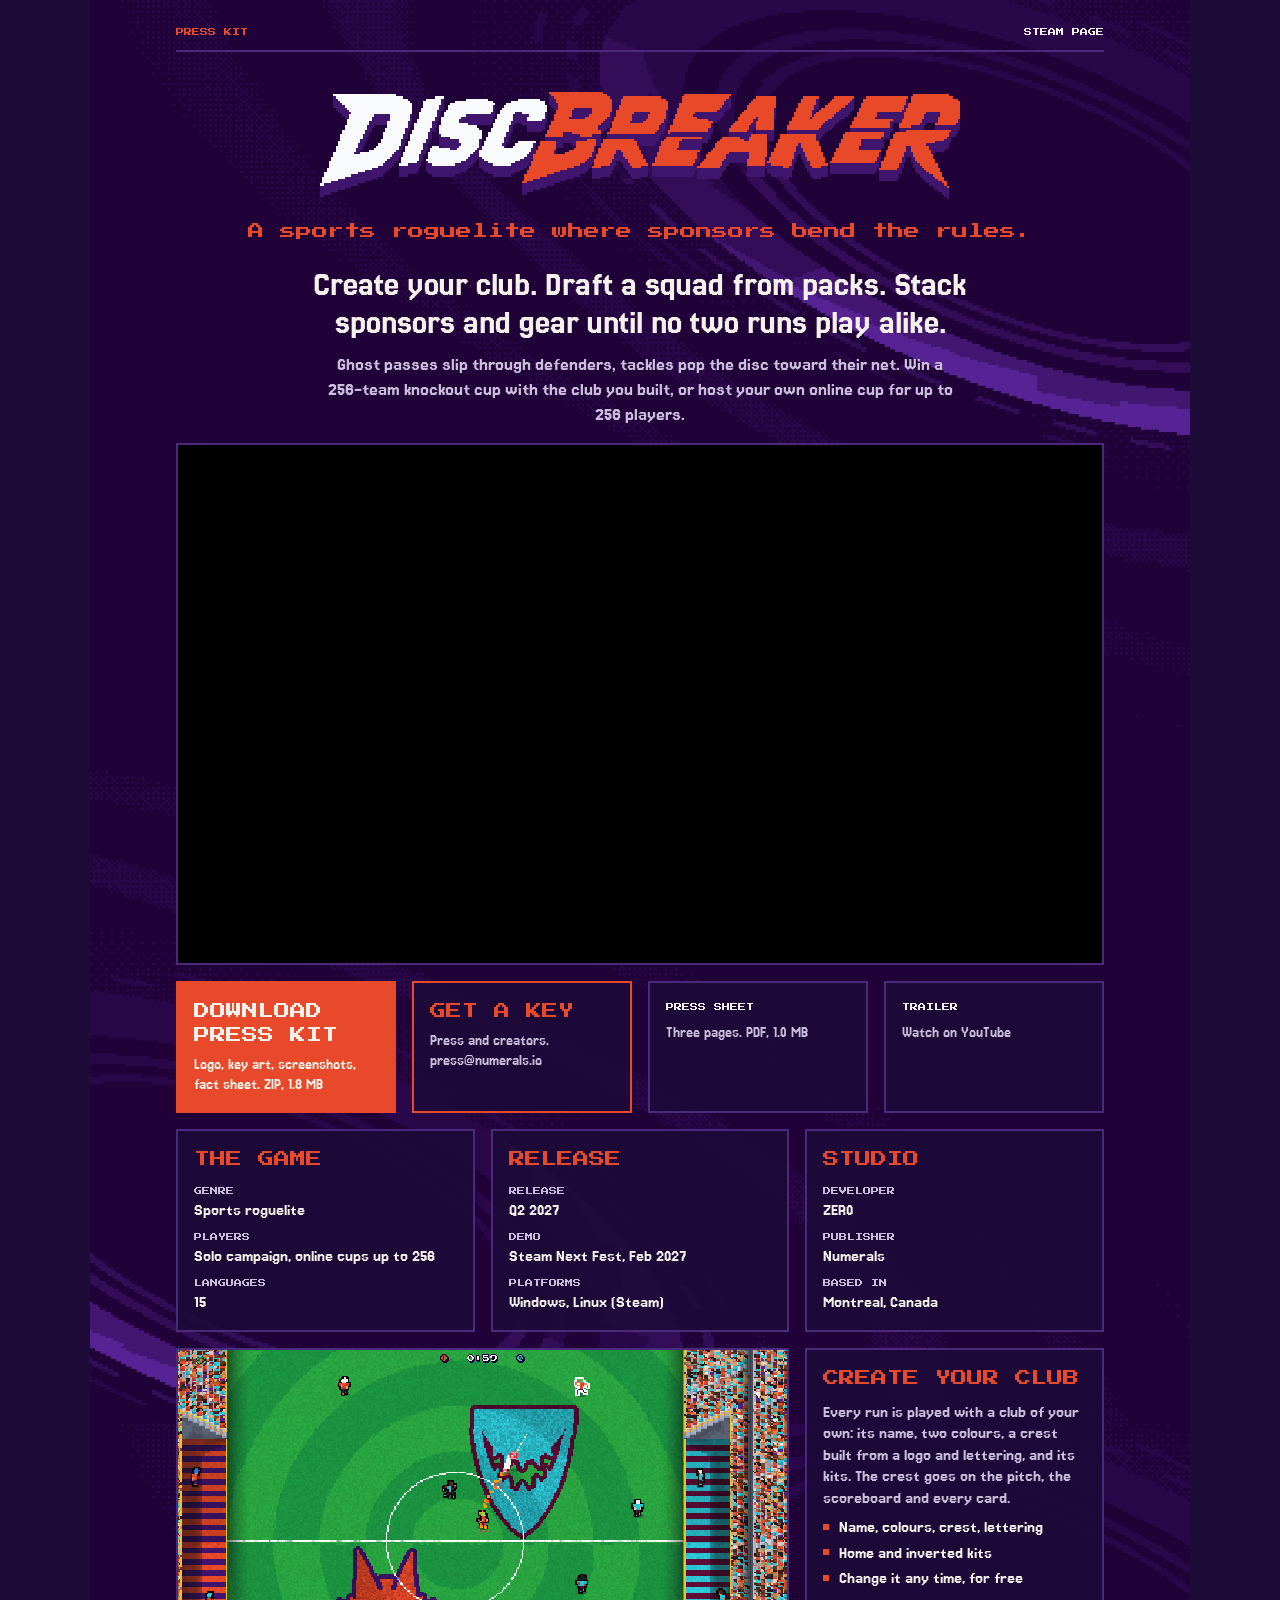
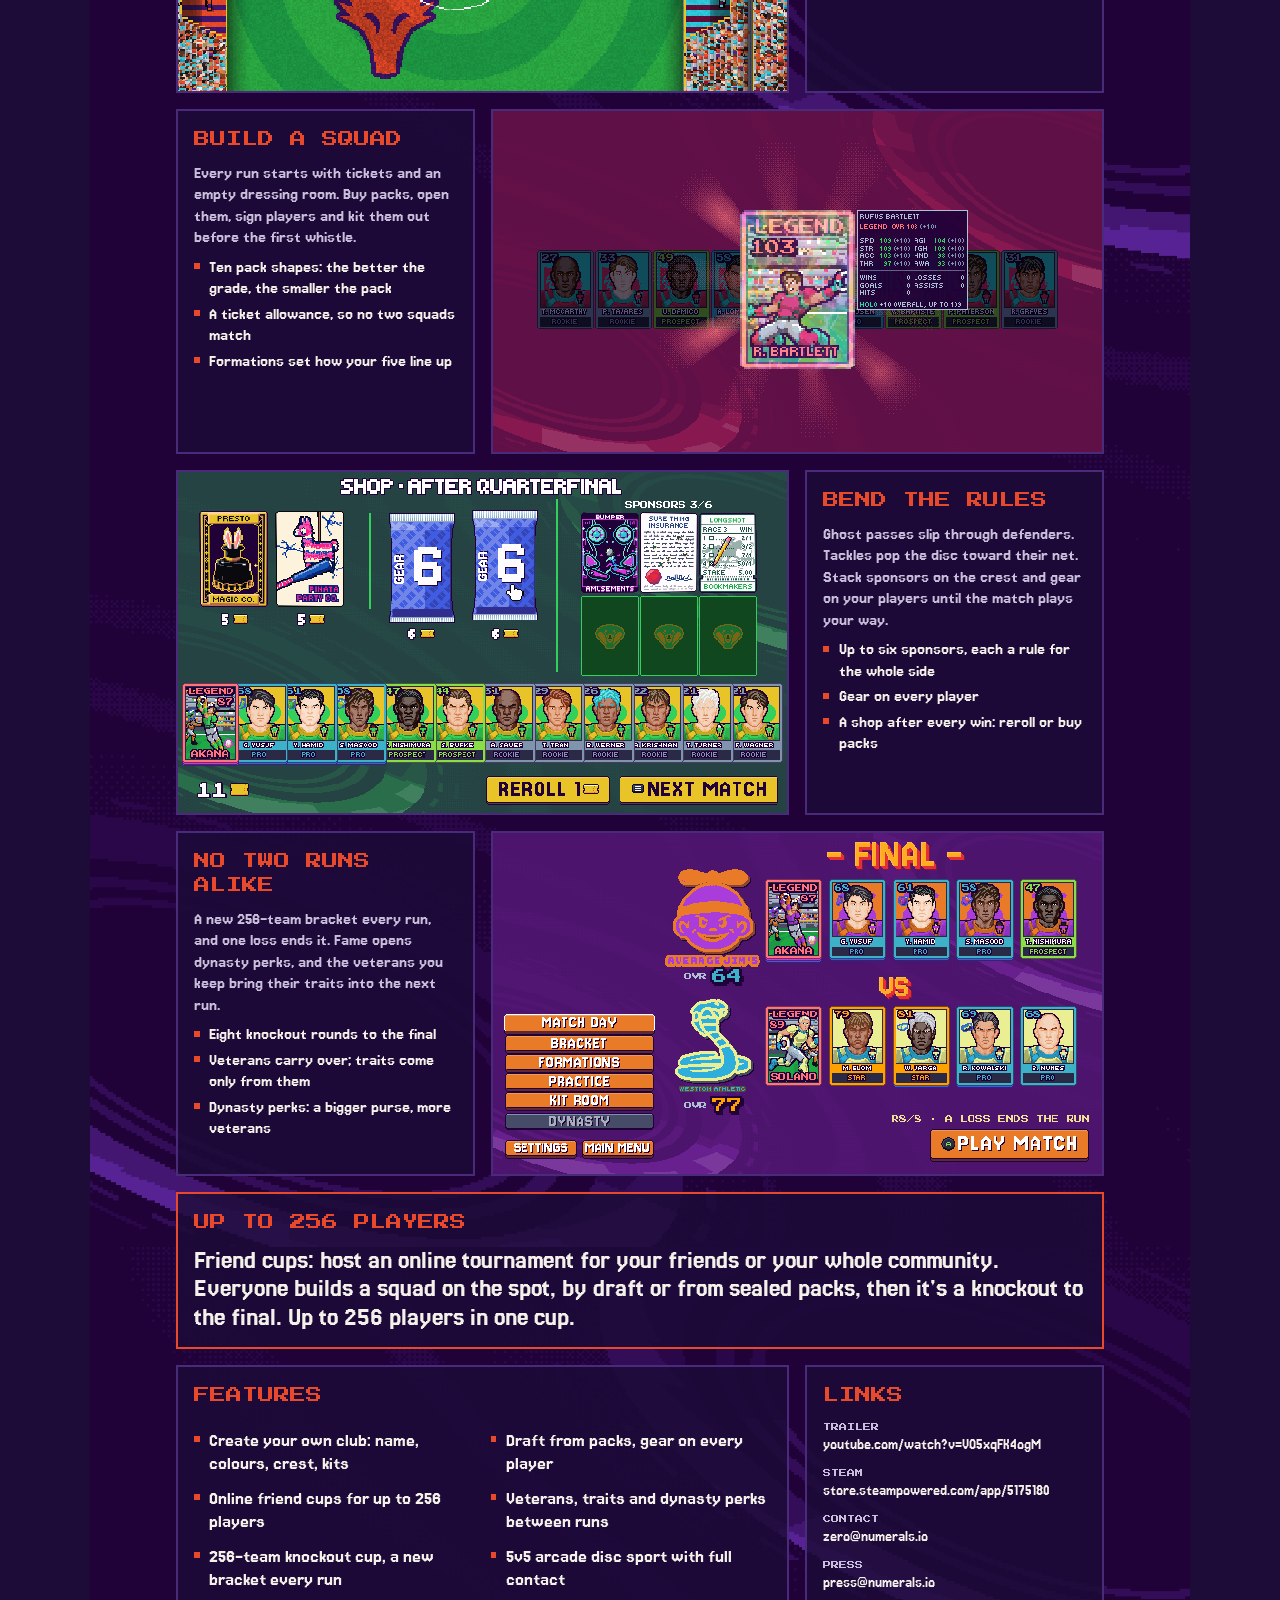
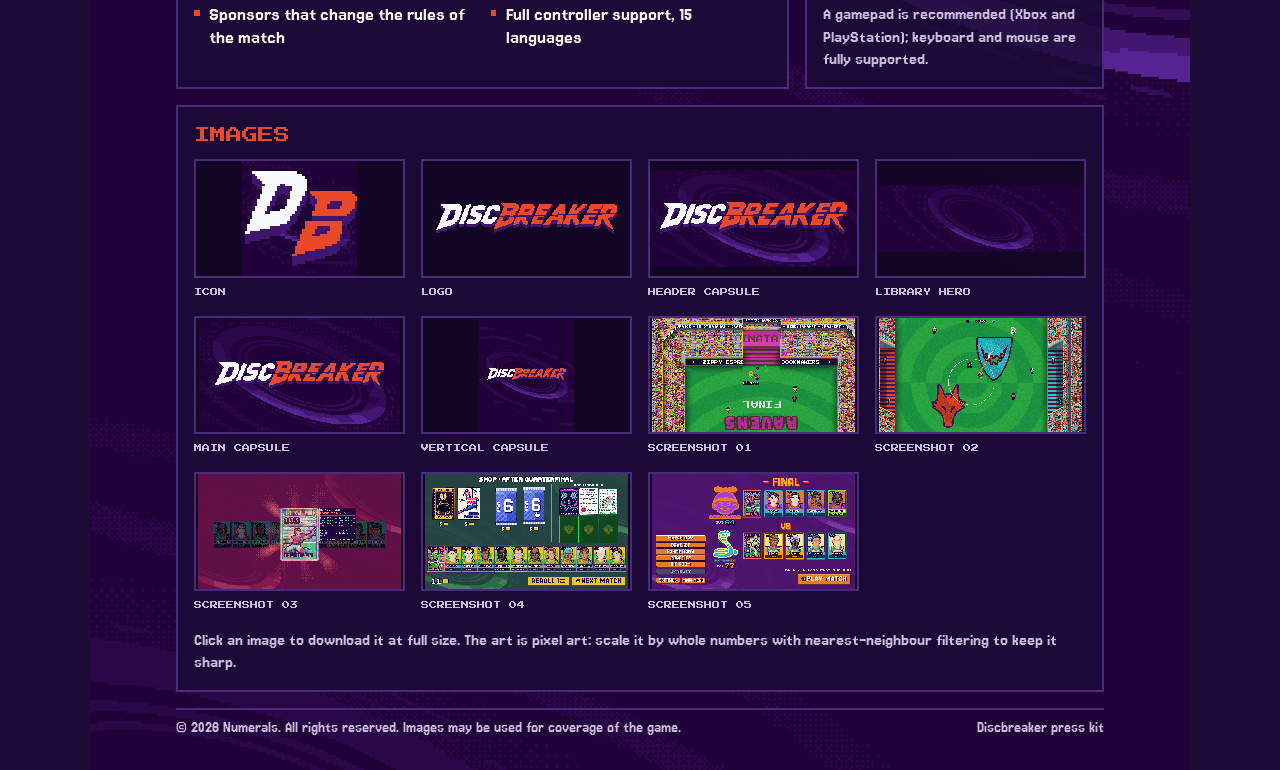
==== commit f3da4225: "Press kit: GET A KEY button to press@numerals.io Co-Authored-By: Claude Opus 5.5 <noreply@anthropic." ====
--- a/discbreaker/press/index.html
+++ b/discbreaker/press/index.html
@@ -27,6 +27,7 @@
     allow="accelerometer; autoplay; clipboard-write; encrypted-media; gyroscope; picture-in-picture" allowfullscreen></iframe></div>
   <div class="downloads">
     <a class="button" href="assets/discbreaker_press_kit.zip" download><span>DOWNLOAD PRESS KIT</span><small>Logo, key art, screenshots, fact sheet. ZIP, 1.8 MB</small></a>
+    <a class="button key" href="mailto:press@numerals.io?subject=Key%20request%3A%20Discbreaker&amp;body=Name%3A%0D%0AOutlet%20or%20channel%3A%0D%0ALink%3A%0D%0AAudience%20size%20%28optional%29%3A%0D%0APlatform%3A%20Steam%20%28Windows%20/%20Linux%29%0D%0AWhat%20you%20plan%20to%20make%20%28review%2C%20preview%2C%20stream%2C%20video%29%3A%0D%0A"><span>GET A KEY</span><small>Press and creators. press@numerals.io</small></a>
     <a class="button" href="assets/discbreaker_press_kit.pdf" download><span>PRESS SHEET</span><small>Three pages. PDF, 1.0 MB</small></a>
     <a class="button" href="https://www.youtube.com/watch?v=VO5xqFK4ogM"><span>TRAILER</span><small>Watch on YouTube</small></a>
   </div>
@@ -43,7 +44,7 @@
 </div><div class="grid section flip">
   <div class="art"><img class="shot" src="assets/screenshots/discbreaker_screenshot_05.png" alt="No Two Runs Alike"></div>
   <div class="box copy"><h2>NO TWO RUNS ALIKE</h2><p>A new 256-team bracket every run, and one loss ends it. Fame opens dynasty perks, and the veterans you keep bring their traits into the next run.</p><ul><li>Eight knockout rounds to the final</li><li>Veterans carry over; traits come only from them</li><li>Dynasty perks: a bigger purse, more veterans</li></ul></div>
-</div><div class="box highlight"><h2>UP TO 256 PLAYERS</h2><p>Friend cups: host an online tournament for your friends or your whole community. Everyone builds a squad on the spot, by draft or from sealed packs, then it&#x27;s a knockout to the final. Up to 256 players in one cup.</p></div><div class="grid info"><div class="box features"><h2>FEATURES</h2><ul><li>Create your own club: name, colours, crest, kits</li><li>Online friend cups for up to 256 players</li><li>256-team knockout cup, a new bracket every run</li><li>Sponsors that change the rules of the match</li><li>Draft from packs, gear on every player</li><li>Veterans, traits and dynasty perks between runs</li><li>5v5 arcade disc sport with full contact</li><li>Full controller support, 15 languages</li></ul></div><div class="box links"><h2>LINKS</h2><dl><dt class="label">Trailer</dt><dd><a href="https://www.youtube.com/watch?v=VO5xqFK4ogM">youtube.com/watch?v=VO5xqFK4ogM</a></dd></dl><dl><dt class="label">Steam</dt><dd><a href="https://store.steampowered.com/app/5175180/">store.steampowered.com/app/5175180</a></dd></dl><dl><dt class="label">Contact</dt><dd><a href="mailto:zero@numerals.io">zero@numerals.io</a></dd></dl><p class="note">A gamepad is recommended (Xbox and PlayStation); keyboard and mouse are fully supported.</p></div></div>
+</div><div class="box highlight"><h2>UP TO 256 PLAYERS</h2><p>Friend cups: host an online tournament for your friends or your whole community. Everyone builds a squad on the spot, by draft or from sealed packs, then it&#x27;s a knockout to the final. Up to 256 players in one cup.</p></div><div class="grid info"><div class="box features"><h2>FEATURES</h2><ul><li>Create your own club: name, colours, crest, kits</li><li>Online friend cups for up to 256 players</li><li>256-team knockout cup, a new bracket every run</li><li>Sponsors that change the rules of the match</li><li>Draft from packs, gear on every player</li><li>Veterans, traits and dynasty perks between runs</li><li>5v5 arcade disc sport with full contact</li><li>Full controller support, 15 languages</li></ul></div><div class="box links"><h2>LINKS</h2><dl><dt class="label">Trailer</dt><dd><a href="https://www.youtube.com/watch?v=VO5xqFK4ogM">youtube.com/watch?v=VO5xqFK4ogM</a></dd></dl><dl><dt class="label">Steam</dt><dd><a href="https://store.steampowered.com/app/5175180/">store.steampowered.com/app/5175180</a></dd></dl><dl><dt class="label">Contact</dt><dd><a href="mailto:zero@numerals.io">zero@numerals.io</a></dd></dl><dl><dt class="label">Press</dt><dd><a href="mailto:press@numerals.io">press@numerals.io</a></dd></dl><p class="note">A gamepad is recommended (Xbox and PlayStation); keyboard and mouse are fully supported.</p></div></div>
   <section class="box gallery">
     <h2>IMAGES</h2>
     <div class="thumbs"><a class="thumb" href="assets/images/discbreaker_icon.png" download><img src="assets/images/discbreaker_icon.png" alt="icon" loading="lazy"><span class="label">icon</span></a><a class="thumb" href="assets/images/discbreaker_logo.png" download><img src="assets/images/discbreaker_logo.png" alt="logo" loading="lazy"><span class="label">logo</span></a><a class="thumb" href="assets/images/discbreaker_header_capsule.png" download><img src="assets/images/discbreaker_header_capsule.png" alt="header capsule" loading="lazy"><span class="label">header capsule</span></a><a class="thumb" href="assets/images/discbreaker_library_hero.png" download><img src="assets/images/discbreaker_library_hero.png" alt="library hero" loading="lazy"><span class="label">library hero</span></a><a class="thumb" href="assets/images/discbreaker_main_capsule.png" download><img src="assets/images/discbreaker_main_capsule.png" alt="main capsule" loading="lazy"><span class="label">main capsule</span></a><a class="thumb" href="assets/images/discbreaker_vertical_capsule.png" download><img src="assets/images/discbreaker_vertical_capsule.png" alt="vertical capsule" loading="lazy"><span class="label">vertical capsule</span></a><a class="thumb" href="assets/screenshots/discbreaker_screenshot_01.png" download><img src="assets/screenshots/discbreaker_screenshot_01.png" alt="screenshot 01" loading="lazy"><span class="label">screenshot 01</span></a><a class="thumb" href="assets/screenshots/discbreaker_screenshot_02.png" download><img src="assets/screenshots/discbreaker_screenshot_02.png" alt="screenshot 02" loading="lazy"><span class="label">screenshot 02</span></a><a class="thumb" href="assets/screenshots/discbreaker_screenshot_03.png" download><img src="assets/screenshots/discbreaker_screenshot_03.png" alt="screenshot 03" loading="lazy"><span class="label">screenshot 03</span></a><a class="thumb" href="assets/screenshots/discbreaker_screenshot_04.png" download><img src="assets/screenshots/discbreaker_screenshot_04.png" alt="screenshot 04" loading="lazy"><span class="label">screenshot 04</span></a><a class="thumb" href="assets/screenshots/discbreaker_screenshot_05.png" download><img src="assets/screenshots/discbreaker_screenshot_05.png" alt="screenshot 05" loading="lazy"><span class="label">screenshot 05</span></a></div>
--- a/discbreaker/press/assets/web.css
+++ b/discbreaker/press/assets/web.css
@@ -40,7 +40,7 @@
 /* Trailer and downloads */
 .web .video { aspect-ratio: 16 / 9; border: var(--border) solid var(--line); background: #000; }
 .web .video iframe { width: 100%; height: 100%; border: 0; display: block; }
-.web .downloads { display: grid; grid-template-columns: repeat(3, minmax(0, 1fr)); gap: var(--g); }
+.web .downloads { display: grid; grid-template-columns: repeat(4, minmax(0, 1fr)); gap: var(--g); }
 .web .button {
   display: flex; flex-direction: column; gap: 8px;
   background: var(--panel); border: var(--border) solid var(--line); padding: var(--pad);
@@ -50,6 +50,8 @@
 .web .button:first-child span { font-size: 16px; line-height: 1.5; }
 .web .button small { font-size: 16px; color: var(--muted); }
 .web .button:first-child small { color: var(--bone); }
+.web .button.key { border-color: var(--orange); }
+.web .button.key span { font-size: 16px; line-height: 1.5; color: var(--orange); }
 .web .button:hover { border-color: var(--bone); color: var(--bone); }
 
 /* Sections flow: the row is the screenshot's own height, the copy may grow past it */
@@ -74,6 +76,10 @@
 
 .web .foot { font-size: 16px; flex-wrap: wrap; gap: 8px; }
 
+@media (max-width: 900px) {
+  .web .downloads { grid-template-columns: repeat(2, minmax(0, 1fr)); }
+}
+
 @media (max-width: 720px) {
   .web .grid, .web .downloads { grid-template-columns: minmax(0, 1fr); }
   .web .grid > *, .web .section.flip .art, .web .section.flip .copy { grid-column: 1; grid-row: auto; }
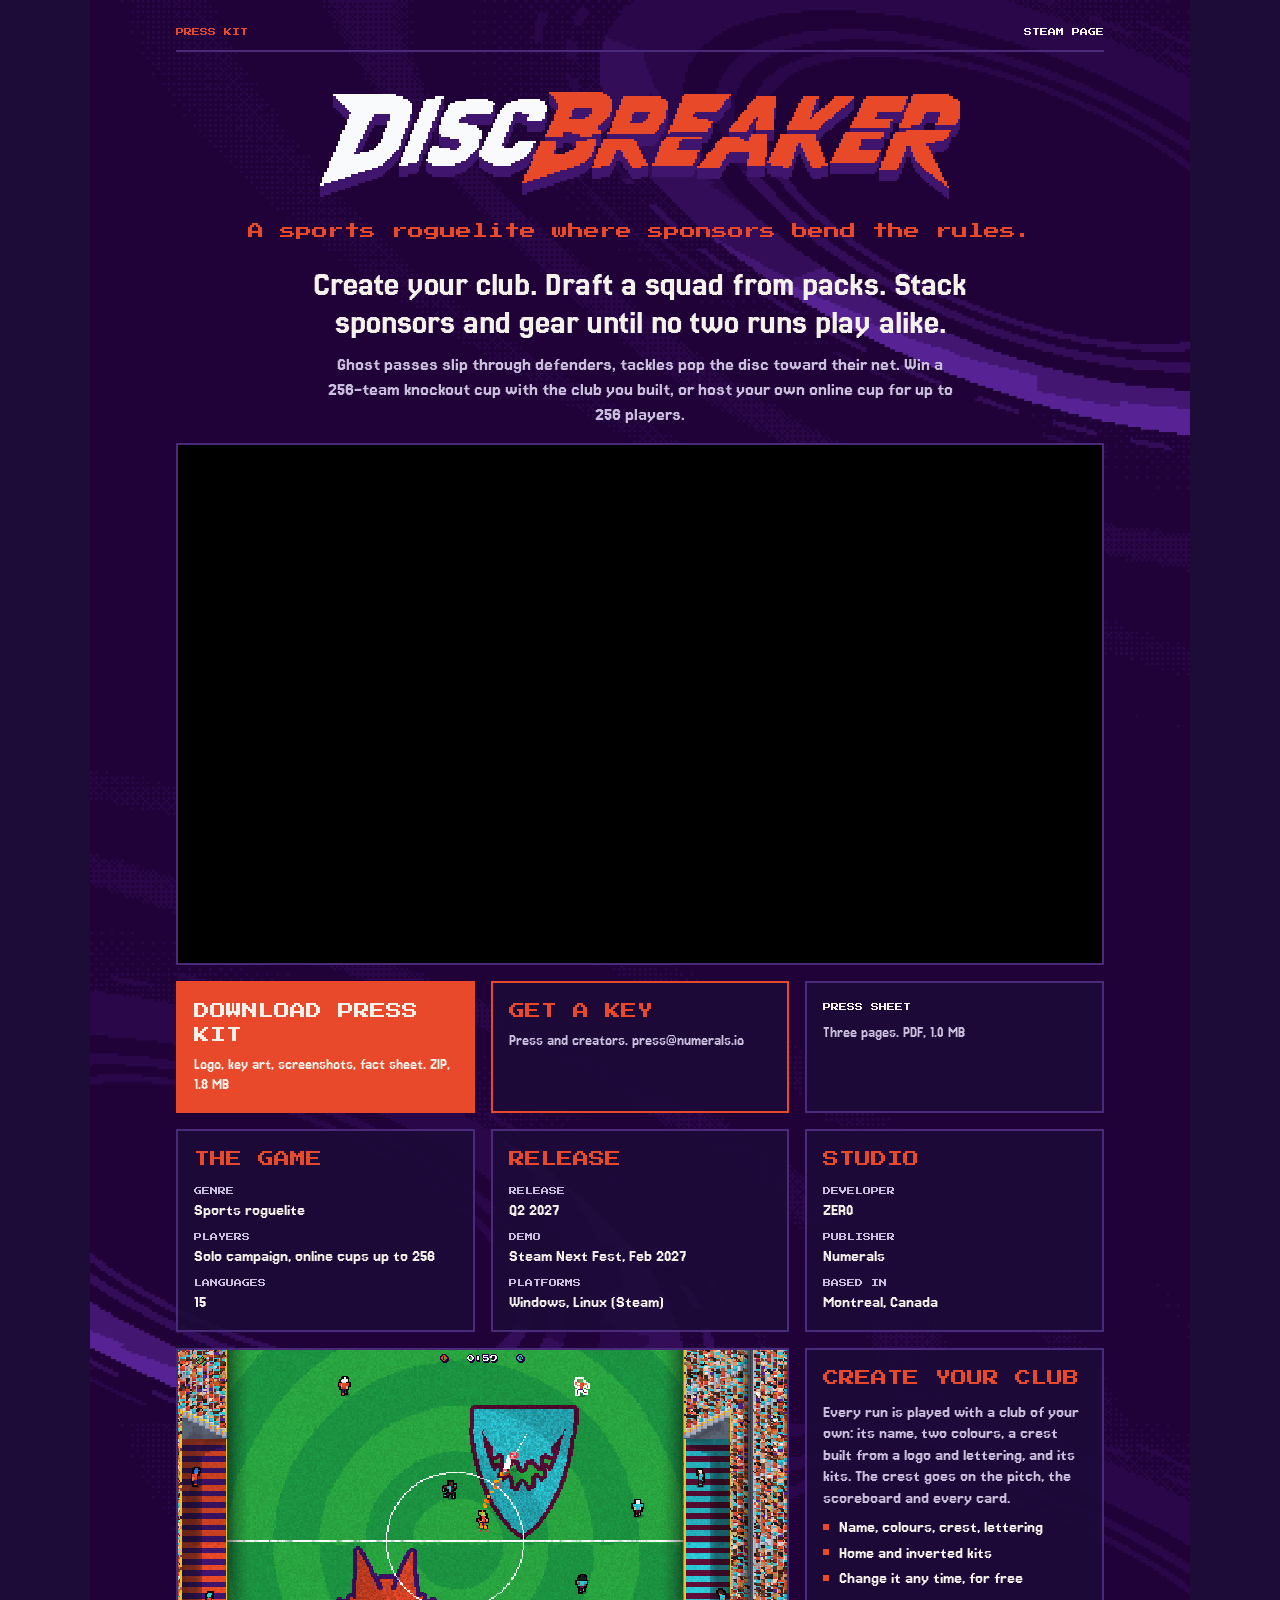
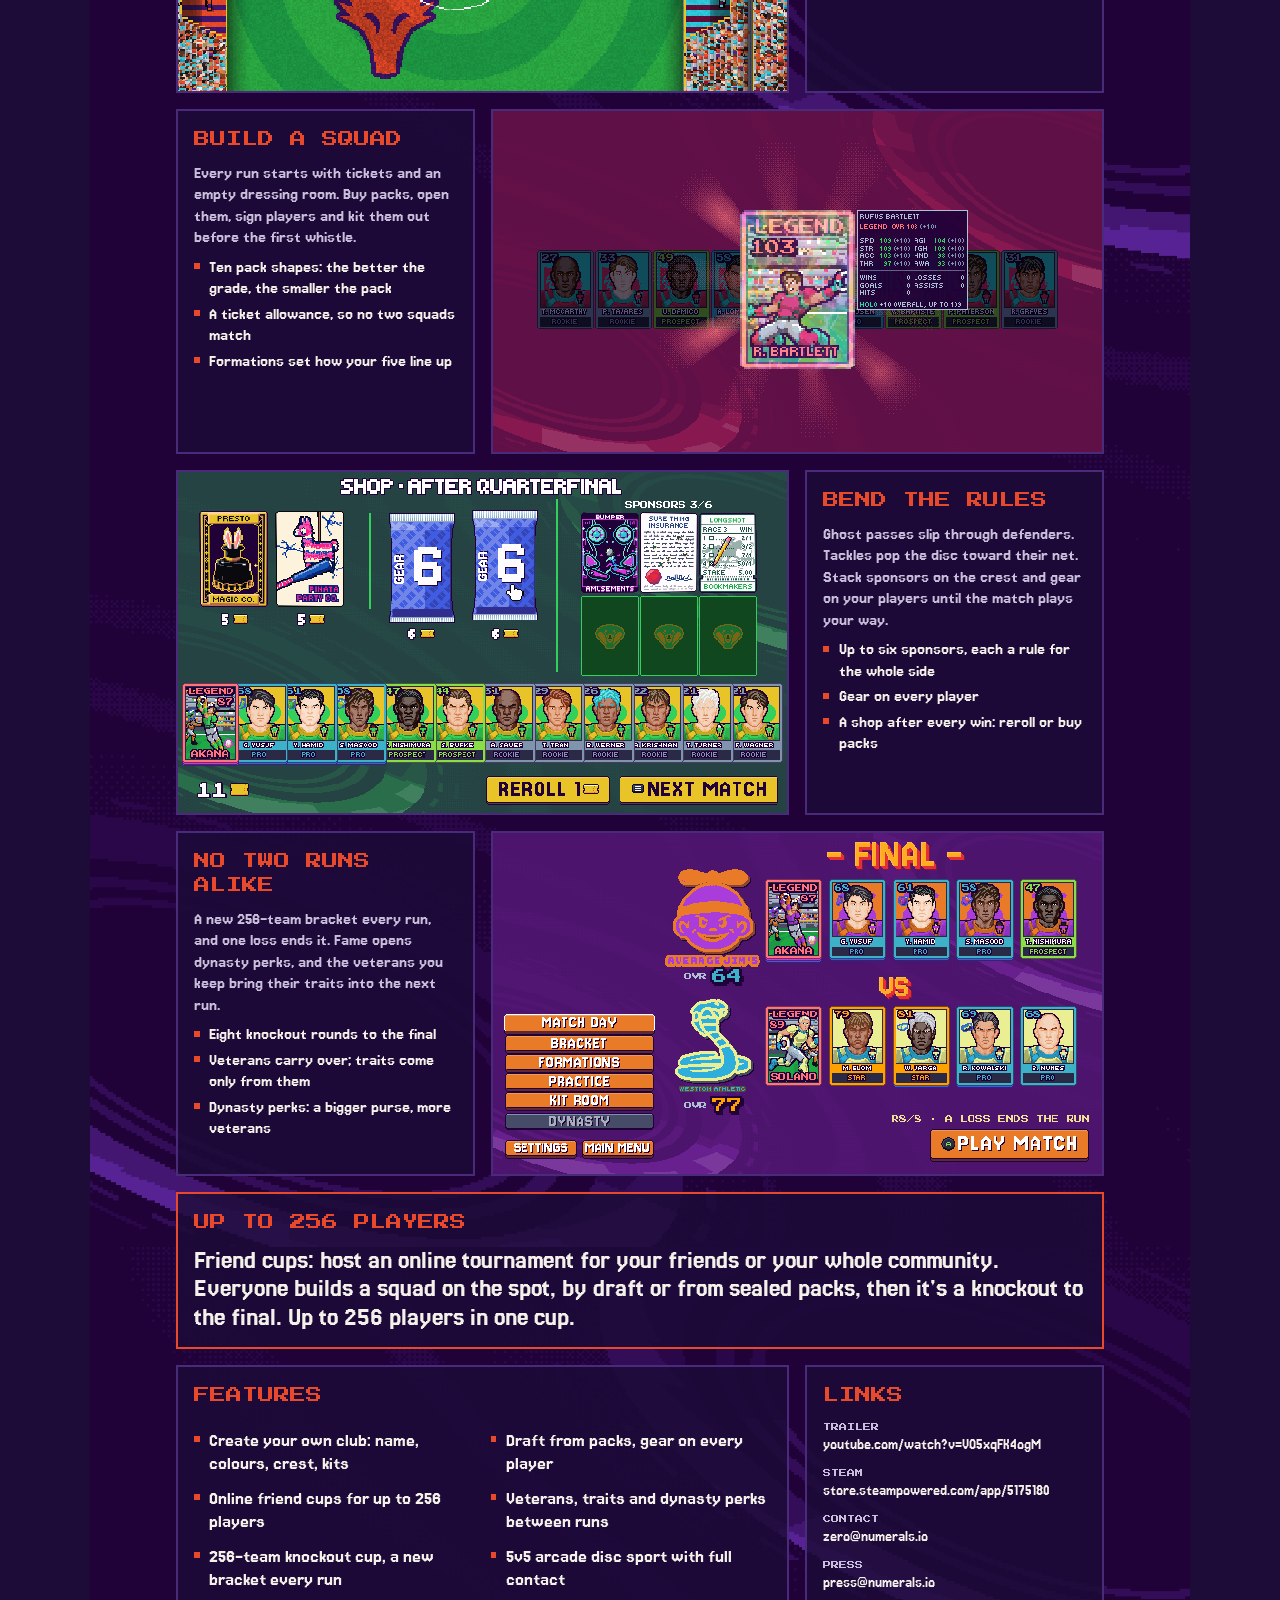
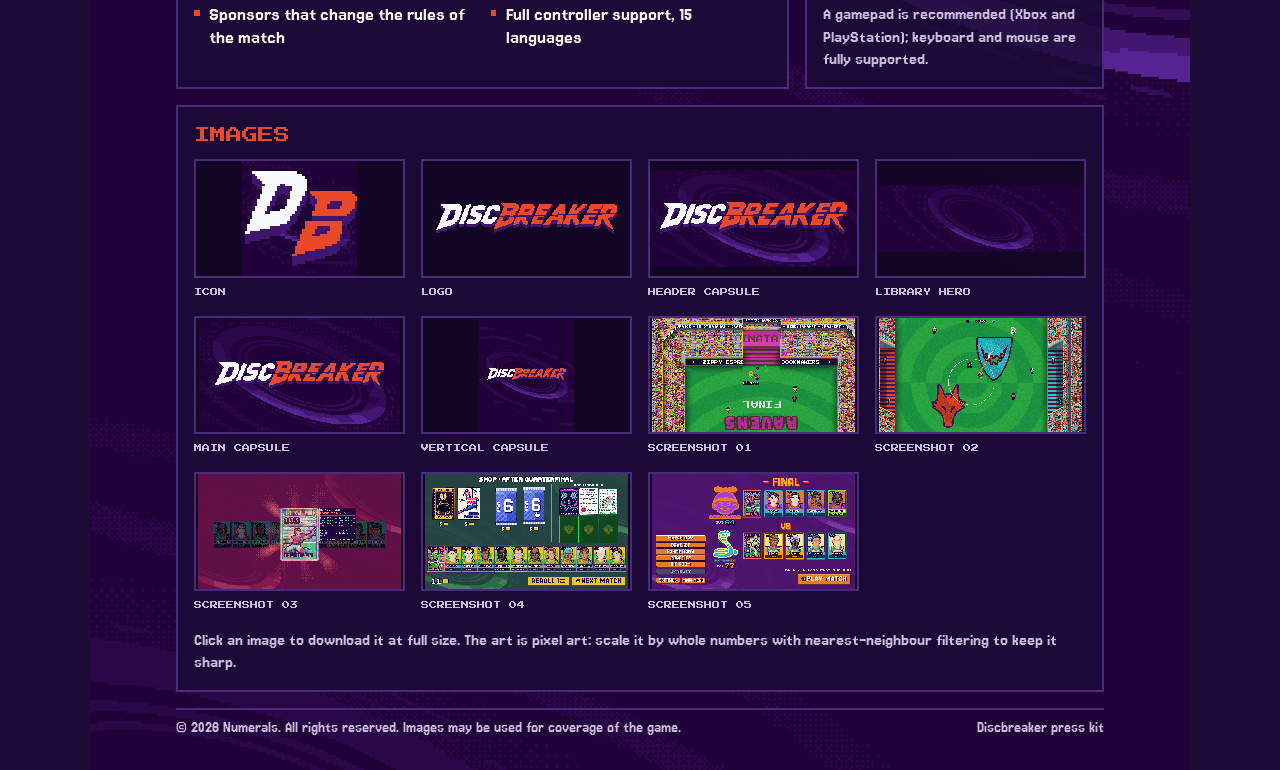
==== commit b1e40161: "Press kit: drop the TRAILER button Co-Authored-By: Claude Opus 5.5 <noreply@anthropic.com>" ====
--- a/discbreaker/press/index.html
+++ b/discbreaker/press/index.html
@@ -29,7 +29,6 @@
     <a class="button" href="assets/discbreaker_press_kit.zip" download><span>DOWNLOAD PRESS KIT</span><small>Logo, key art, screenshots, fact sheet. ZIP, 1.8 MB</small></a>
     <a class="button key" href="mailto:press@numerals.io?subject=Key%20request%3A%20Discbreaker&amp;body=Name%3A%0D%0AOutlet%20or%20channel%3A%0D%0ALink%3A%0D%0AAudience%20size%20%28optional%29%3A%0D%0APlatform%3A%20Steam%20%28Windows%20/%20Linux%29%0D%0AWhat%20you%20plan%20to%20make%20%28review%2C%20preview%2C%20stream%2C%20video%29%3A%0D%0A"><span>GET A KEY</span><small>Press and creators. press@numerals.io</small></a>
     <a class="button" href="assets/discbreaker_press_kit.pdf" download><span>PRESS SHEET</span><small>Three pages. PDF, 1.0 MB</small></a>
-    <a class="button" href="https://www.youtube.com/watch?v=VO5xqFK4ogM"><span>TRAILER</span><small>Watch on YouTube</small></a>
   </div>
   <div class="grid facts"><div class="box"><h2>THE GAME</h2><dl><dt class="label">Genre</dt><dd>Sports roguelite</dd></dl><dl><dt class="label">Players</dt><dd>Solo campaign, online cups up to 256</dd></dl><dl><dt class="label">Languages</dt><dd>15</dd></dl></div><div class="box"><h2>RELEASE</h2><dl><dt class="label">Release</dt><dd>Q2 2027</dd></dl><dl><dt class="label">Demo</dt><dd>Steam Next Fest, Feb 2027</dd></dl><dl><dt class="label">Platforms</dt><dd>Windows, Linux (Steam)</dd></dl></div><div class="box"><h2>STUDIO</h2><dl><dt class="label">Developer</dt><dd>ZER0</dd></dl><dl><dt class="label">Publisher</dt><dd>Numerals</dd></dl><dl><dt class="label">Based in</dt><dd>Montreal, Canada</dd></dl></div></div>
   <div class="grid section">
--- a/discbreaker/press/assets/web.css
+++ b/discbreaker/press/assets/web.css
@@ -40,7 +40,7 @@
 /* Trailer and downloads */
 .web .video { aspect-ratio: 16 / 9; border: var(--border) solid var(--line); background: #000; }
 .web .video iframe { width: 100%; height: 100%; border: 0; display: block; }
-.web .downloads { display: grid; grid-template-columns: repeat(4, minmax(0, 1fr)); gap: var(--g); }
+.web .downloads { display: grid; grid-template-columns: repeat(3, minmax(0, 1fr)); gap: var(--g); }
 .web .button {
   display: flex; flex-direction: column; gap: 8px;
   background: var(--panel); border: var(--border) solid var(--line); padding: var(--pad);
@@ -76,10 +76,6 @@
 
 .web .foot { font-size: 16px; flex-wrap: wrap; gap: 8px; }
 
-@media (max-width: 900px) {
-  .web .downloads { grid-template-columns: repeat(2, minmax(0, 1fr)); }
-}
-
 @media (max-width: 720px) {
   .web .grid, .web .downloads { grid-template-columns: minmax(0, 1fr); }
   .web .grid > *, .web .section.flip .art, .web .section.flip .copy { grid-column: 1; grid-row: auto; }
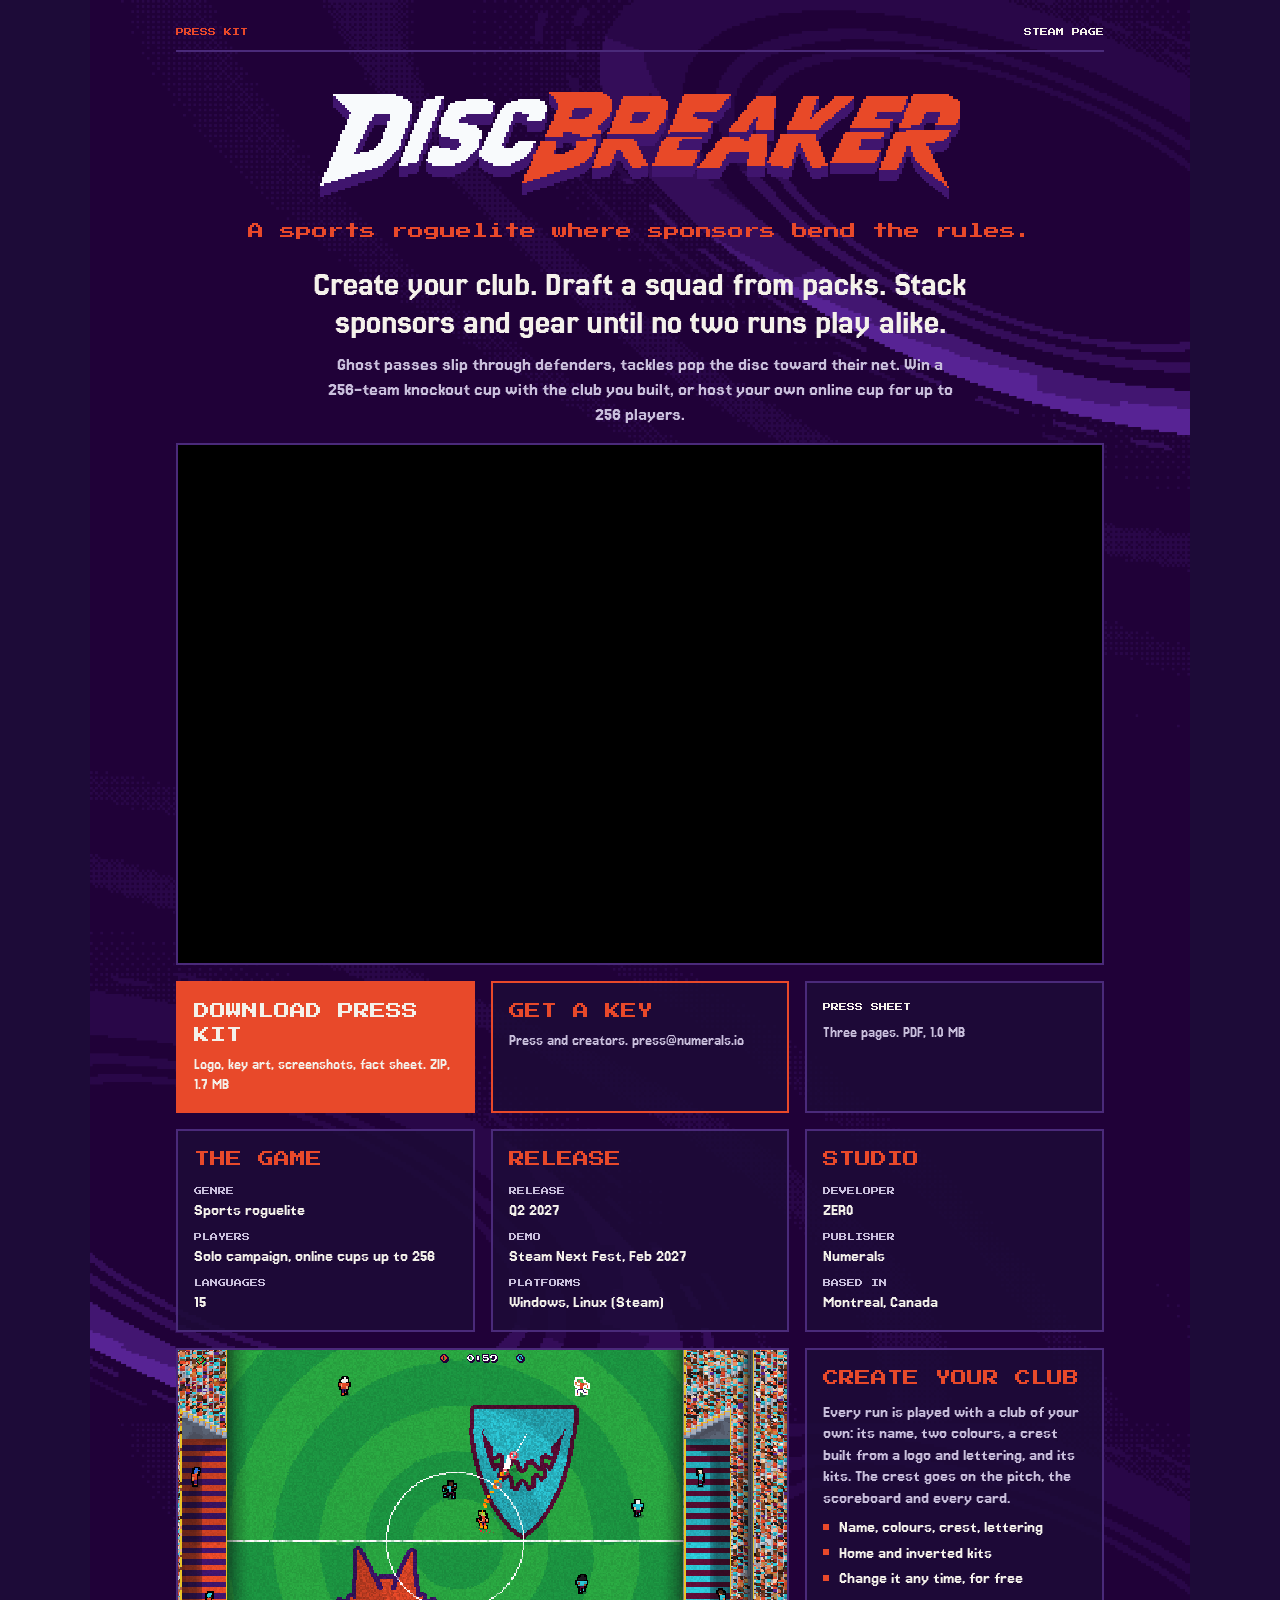
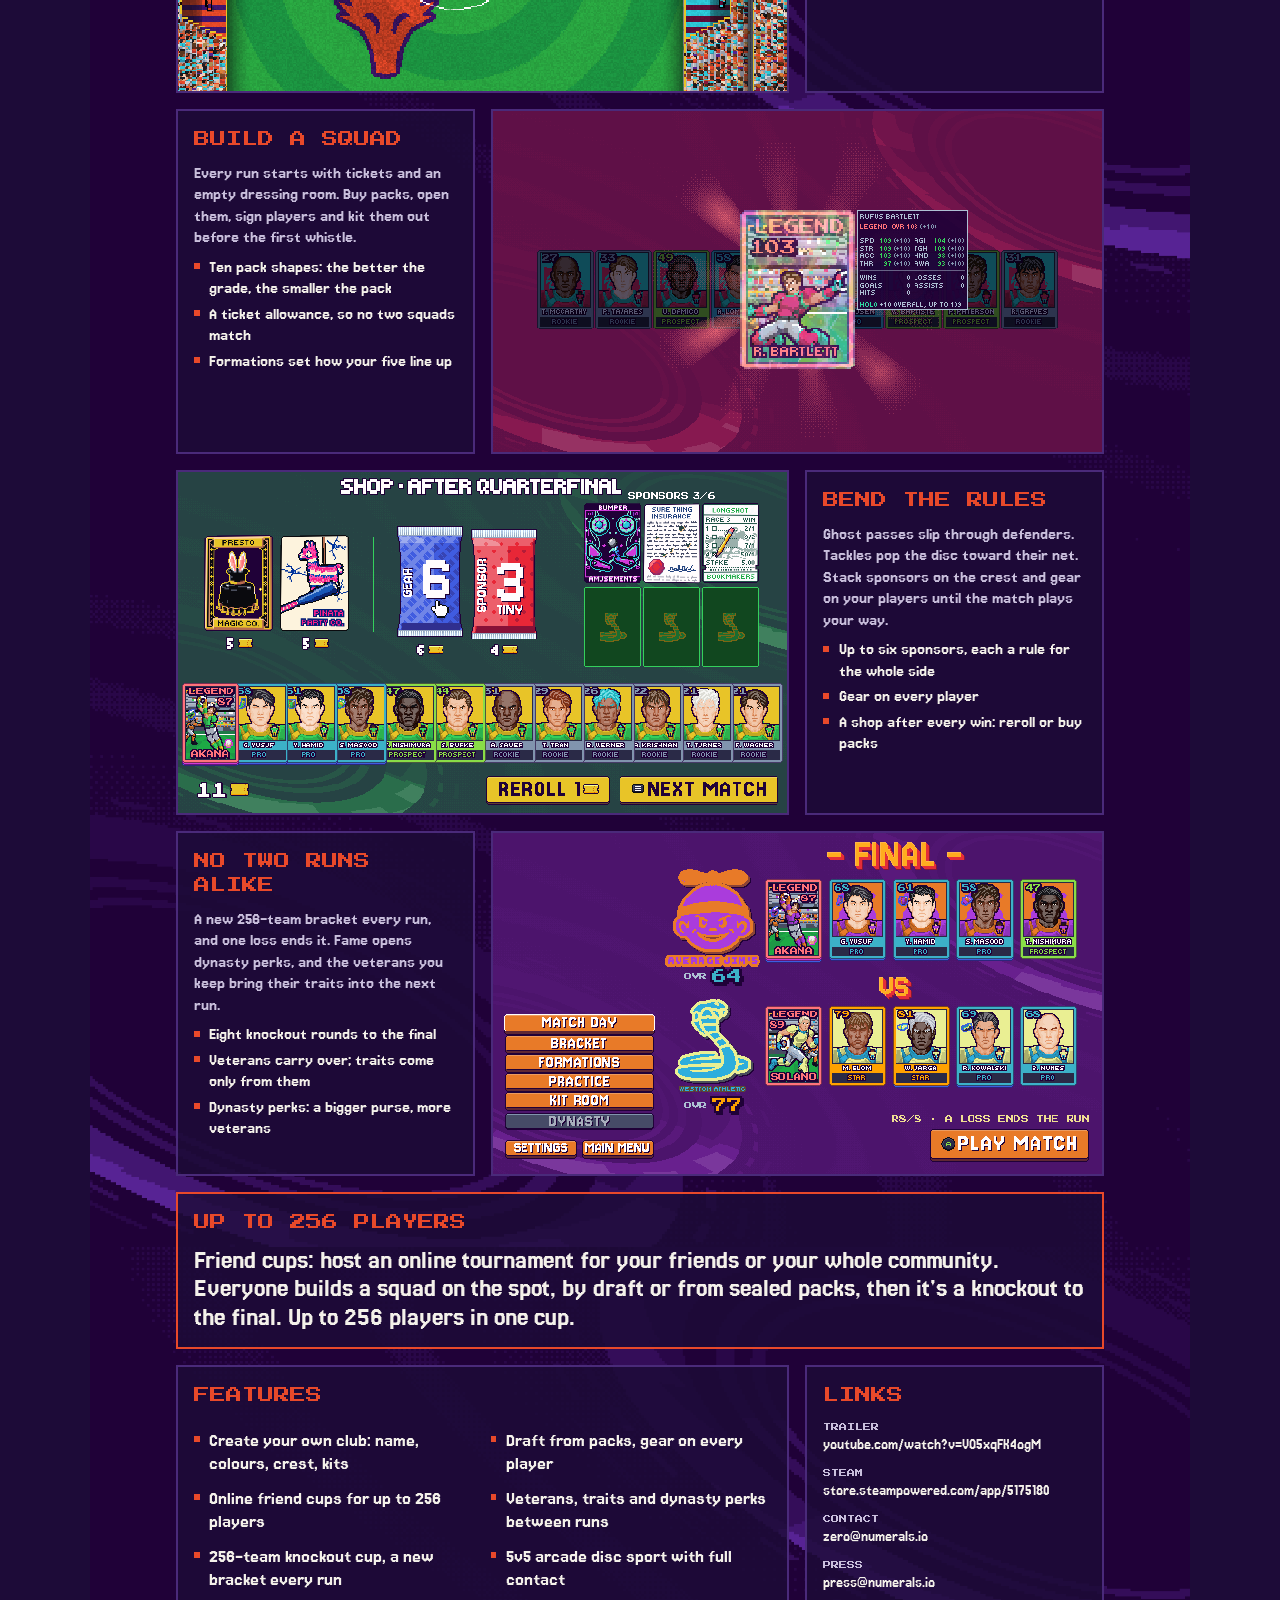
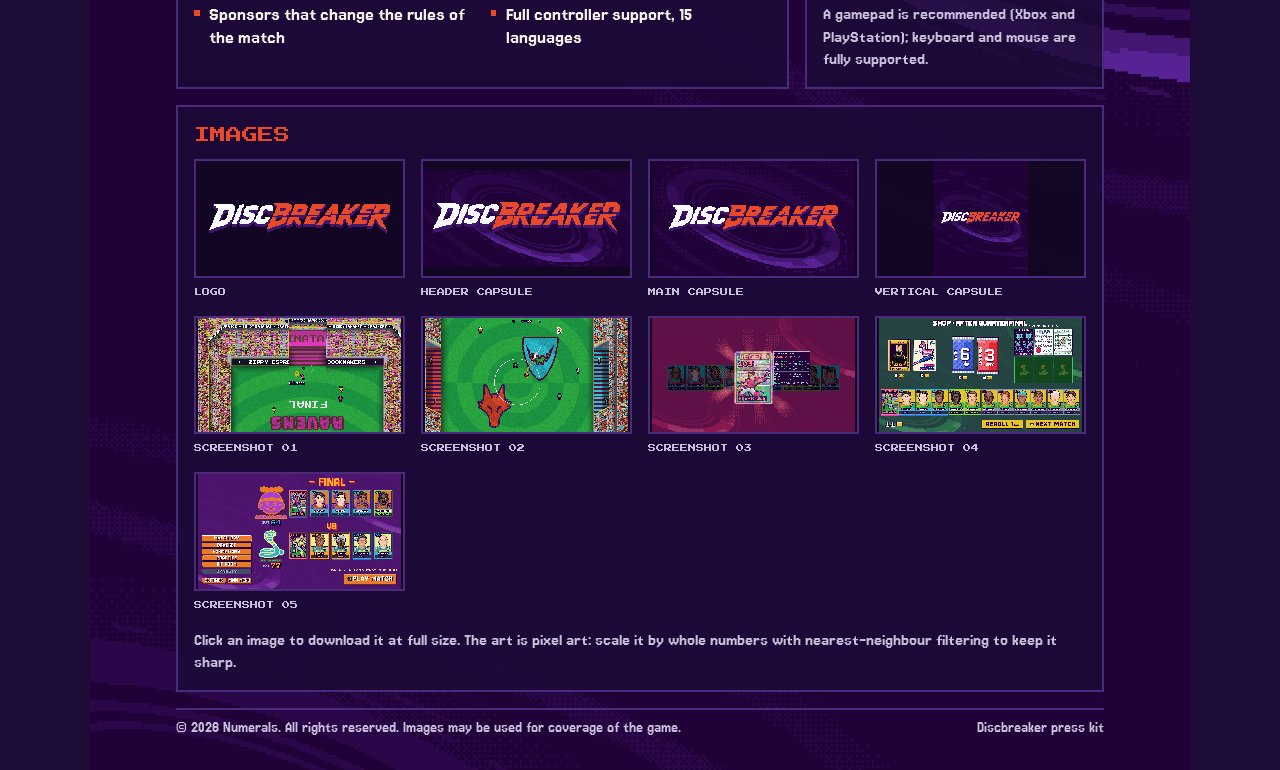
==== commit 478648d8: "Press kit: new shop screenshot (GEAR 6 + TINY SPONSOR 3); no library hero or icon in the images Co-A" ====
--- a/discbreaker/press/index.html
+++ b/discbreaker/press/index.html
@@ -9,7 +9,7 @@
 <meta property="og:description" content="A sports roguelite where sponsors bend the rules.">
 <meta property="og:image" content="assets/images/discbreaker_main_capsule.png">
 <meta name="twitter:card" content="summary_large_image">
-<link rel="icon" href="assets/images/discbreaker_icon.png">
+<link rel="icon" href="assets/icon.png">
 <link rel="stylesheet" href="assets/press_kit.css">
 <link rel="stylesheet" href="assets/web.css">
 </head><body class="web">
@@ -26,7 +26,7 @@
   <div class="video"><iframe src="https://www.youtube-nocookie.com/embed/VO5xqFK4ogM?rel=0" title="Discbreaker trailer" referrerpolicy="strict-origin-when-cross-origin"
     allow="accelerometer; autoplay; clipboard-write; encrypted-media; gyroscope; picture-in-picture" allowfullscreen></iframe></div>
   <div class="downloads">
-    <a class="button" href="assets/discbreaker_press_kit.zip" download><span>DOWNLOAD PRESS KIT</span><small>Logo, key art, screenshots, fact sheet. ZIP, 1.8 MB</small></a>
+    <a class="button" href="assets/discbreaker_press_kit.zip" download><span>DOWNLOAD PRESS KIT</span><small>Logo, key art, screenshots, fact sheet. ZIP, 1.7 MB</small></a>
     <a class="button key" href="mailto:press@numerals.io?subject=Key%20request%3A%20Discbreaker&amp;body=Name%3A%0D%0AOutlet%20or%20channel%3A%0D%0ALink%3A%0D%0AAudience%20size%20%28optional%29%3A%0D%0APlatform%3A%20Steam%20%28Windows%20/%20Linux%29%0D%0AWhat%20you%20plan%20to%20make%20%28review%2C%20preview%2C%20stream%2C%20video%29%3A%0D%0A"><span>GET A KEY</span><small>Press and creators. press@numerals.io</small></a>
     <a class="button" href="assets/discbreaker_press_kit.pdf" download><span>PRESS SHEET</span><small>Three pages. PDF, 1.0 MB</small></a>
   </div>
@@ -46,7 +46,7 @@
 </div><div class="box highlight"><h2>UP TO 256 PLAYERS</h2><p>Friend cups: host an online tournament for your friends or your whole community. Everyone builds a squad on the spot, by draft or from sealed packs, then it&#x27;s a knockout to the final. Up to 256 players in one cup.</p></div><div class="grid info"><div class="box features"><h2>FEATURES</h2><ul><li>Create your own club: name, colours, crest, kits</li><li>Online friend cups for up to 256 players</li><li>256-team knockout cup, a new bracket every run</li><li>Sponsors that change the rules of the match</li><li>Draft from packs, gear on every player</li><li>Veterans, traits and dynasty perks between runs</li><li>5v5 arcade disc sport with full contact</li><li>Full controller support, 15 languages</li></ul></div><div class="box links"><h2>LINKS</h2><dl><dt class="label">Trailer</dt><dd><a href="https://www.youtube.com/watch?v=VO5xqFK4ogM">youtube.com/watch?v=VO5xqFK4ogM</a></dd></dl><dl><dt class="label">Steam</dt><dd><a href="https://store.steampowered.com/app/5175180/">store.steampowered.com/app/5175180</a></dd></dl><dl><dt class="label">Contact</dt><dd><a href="mailto:zero@numerals.io">zero@numerals.io</a></dd></dl><dl><dt class="label">Press</dt><dd><a href="mailto:press@numerals.io">press@numerals.io</a></dd></dl><p class="note">A gamepad is recommended (Xbox and PlayStation); keyboard and mouse are fully supported.</p></div></div>
   <section class="box gallery">
     <h2>IMAGES</h2>
-    <div class="thumbs"><a class="thumb" href="assets/images/discbreaker_icon.png" download><img src="assets/images/discbreaker_icon.png" alt="icon" loading="lazy"><span class="label">icon</span></a><a class="thumb" href="assets/images/discbreaker_logo.png" download><img src="assets/images/discbreaker_logo.png" alt="logo" loading="lazy"><span class="label">logo</span></a><a class="thumb" href="assets/images/discbreaker_header_capsule.png" download><img src="assets/images/discbreaker_header_capsule.png" alt="header capsule" loading="lazy"><span class="label">header capsule</span></a><a class="thumb" href="assets/images/discbreaker_library_hero.png" download><img src="assets/images/discbreaker_library_hero.png" alt="library hero" loading="lazy"><span class="label">library hero</span></a><a class="thumb" href="assets/images/discbreaker_main_capsule.png" download><img src="assets/images/discbreaker_main_capsule.png" alt="main capsule" loading="lazy"><span class="label">main capsule</span></a><a class="thumb" href="assets/images/discbreaker_vertical_capsule.png" download><img src="assets/images/discbreaker_vertical_capsule.png" alt="vertical capsule" loading="lazy"><span class="label">vertical capsule</span></a><a class="thumb" href="assets/screenshots/discbreaker_screenshot_01.png" download><img src="assets/screenshots/discbreaker_screenshot_01.png" alt="screenshot 01" loading="lazy"><span class="label">screenshot 01</span></a><a class="thumb" href="assets/screenshots/discbreaker_screenshot_02.png" download><img src="assets/screenshots/discbreaker_screenshot_02.png" alt="screenshot 02" loading="lazy"><span class="label">screenshot 02</span></a><a class="thumb" href="assets/screenshots/discbreaker_screenshot_03.png" download><img src="assets/screenshots/discbreaker_screenshot_03.png" alt="screenshot 03" loading="lazy"><span class="label">screenshot 03</span></a><a class="thumb" href="assets/screenshots/discbreaker_screenshot_04.png" download><img src="assets/screenshots/discbreaker_screenshot_04.png" alt="screenshot 04" loading="lazy"><span class="label">screenshot 04</span></a><a class="thumb" href="assets/screenshots/discbreaker_screenshot_05.png" download><img src="assets/screenshots/discbreaker_screenshot_05.png" alt="screenshot 05" loading="lazy"><span class="label">screenshot 05</span></a></div>
+    <div class="thumbs"><a class="thumb" href="assets/images/discbreaker_logo.png" download><img src="assets/images/discbreaker_logo.png" alt="logo" loading="lazy"><span class="label">logo</span></a><a class="thumb" href="assets/images/discbreaker_header_capsule.png" download><img src="assets/images/discbreaker_header_capsule.png" alt="header capsule" loading="lazy"><span class="label">header capsule</span></a><a class="thumb" href="assets/images/discbreaker_main_capsule.png" download><img src="assets/images/discbreaker_main_capsule.png" alt="main capsule" loading="lazy"><span class="label">main capsule</span></a><a class="thumb" href="assets/images/discbreaker_vertical_capsule.png" download><img src="assets/images/discbreaker_vertical_capsule.png" alt="vertical capsule" loading="lazy"><span class="label">vertical capsule</span></a><a class="thumb" href="assets/screenshots/discbreaker_screenshot_01.png" download><img src="assets/screenshots/discbreaker_screenshot_01.png" alt="screenshot 01" loading="lazy"><span class="label">screenshot 01</span></a><a class="thumb" href="assets/screenshots/discbreaker_screenshot_02.png" download><img src="assets/screenshots/discbreaker_screenshot_02.png" alt="screenshot 02" loading="lazy"><span class="label">screenshot 02</span></a><a class="thumb" href="assets/screenshots/discbreaker_screenshot_03.png" download><img src="assets/screenshots/discbreaker_screenshot_03.png" alt="screenshot 03" loading="lazy"><span class="label">screenshot 03</span></a><a class="thumb" href="assets/screenshots/discbreaker_screenshot_04.png" download><img src="assets/screenshots/discbreaker_screenshot_04.png" alt="screenshot 04" loading="lazy"><span class="label">screenshot 04</span></a><a class="thumb" href="assets/screenshots/discbreaker_screenshot_05.png" download><img src="assets/screenshots/discbreaker_screenshot_05.png" alt="screenshot 05" loading="lazy"><span class="label">screenshot 05</span></a></div>
     <p class="note">Click an image to download it at full size. The art is pixel art: scale it by whole numbers with nearest-neighbour filtering to keep it sharp.</p>
   </section>
   <div class="foot"><span>© 2026 Numerals. All rights reserved. Images may be used for coverage of the game.</span><span>Discbreaker press kit</span></div>
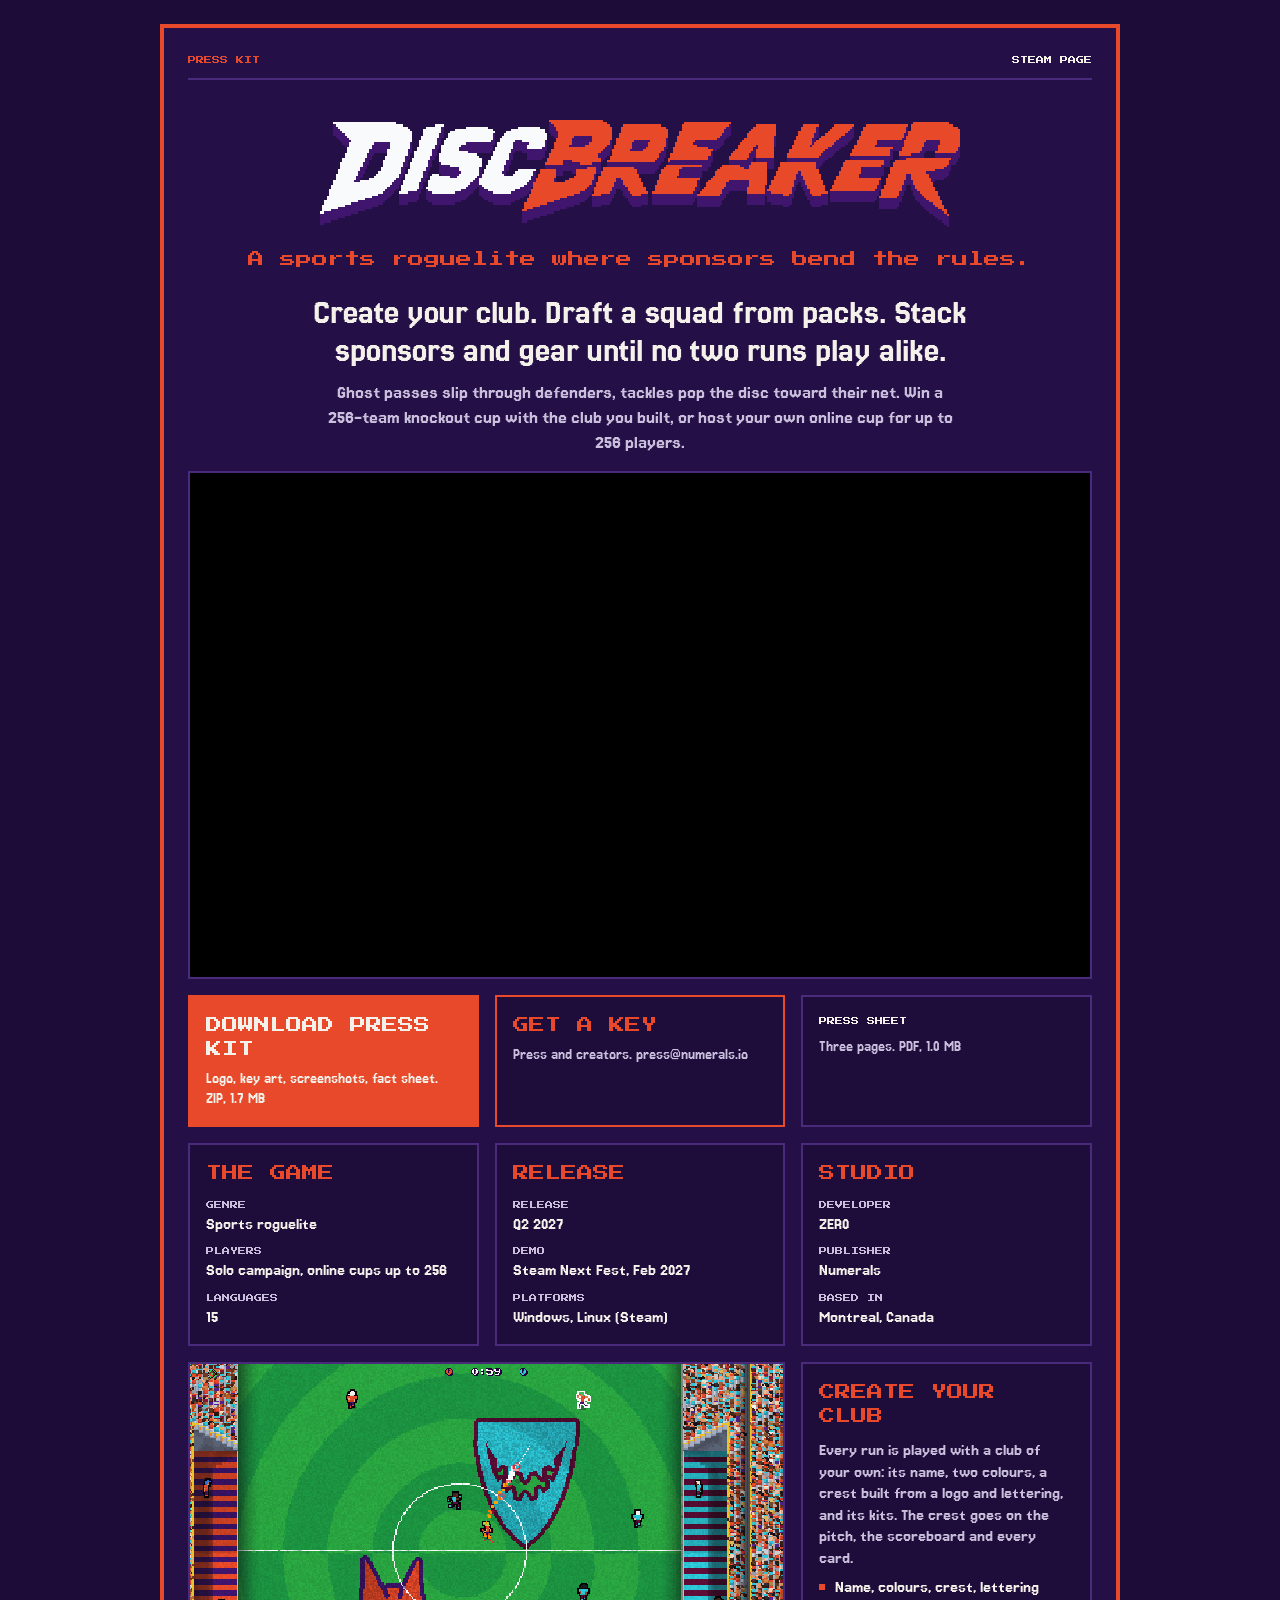
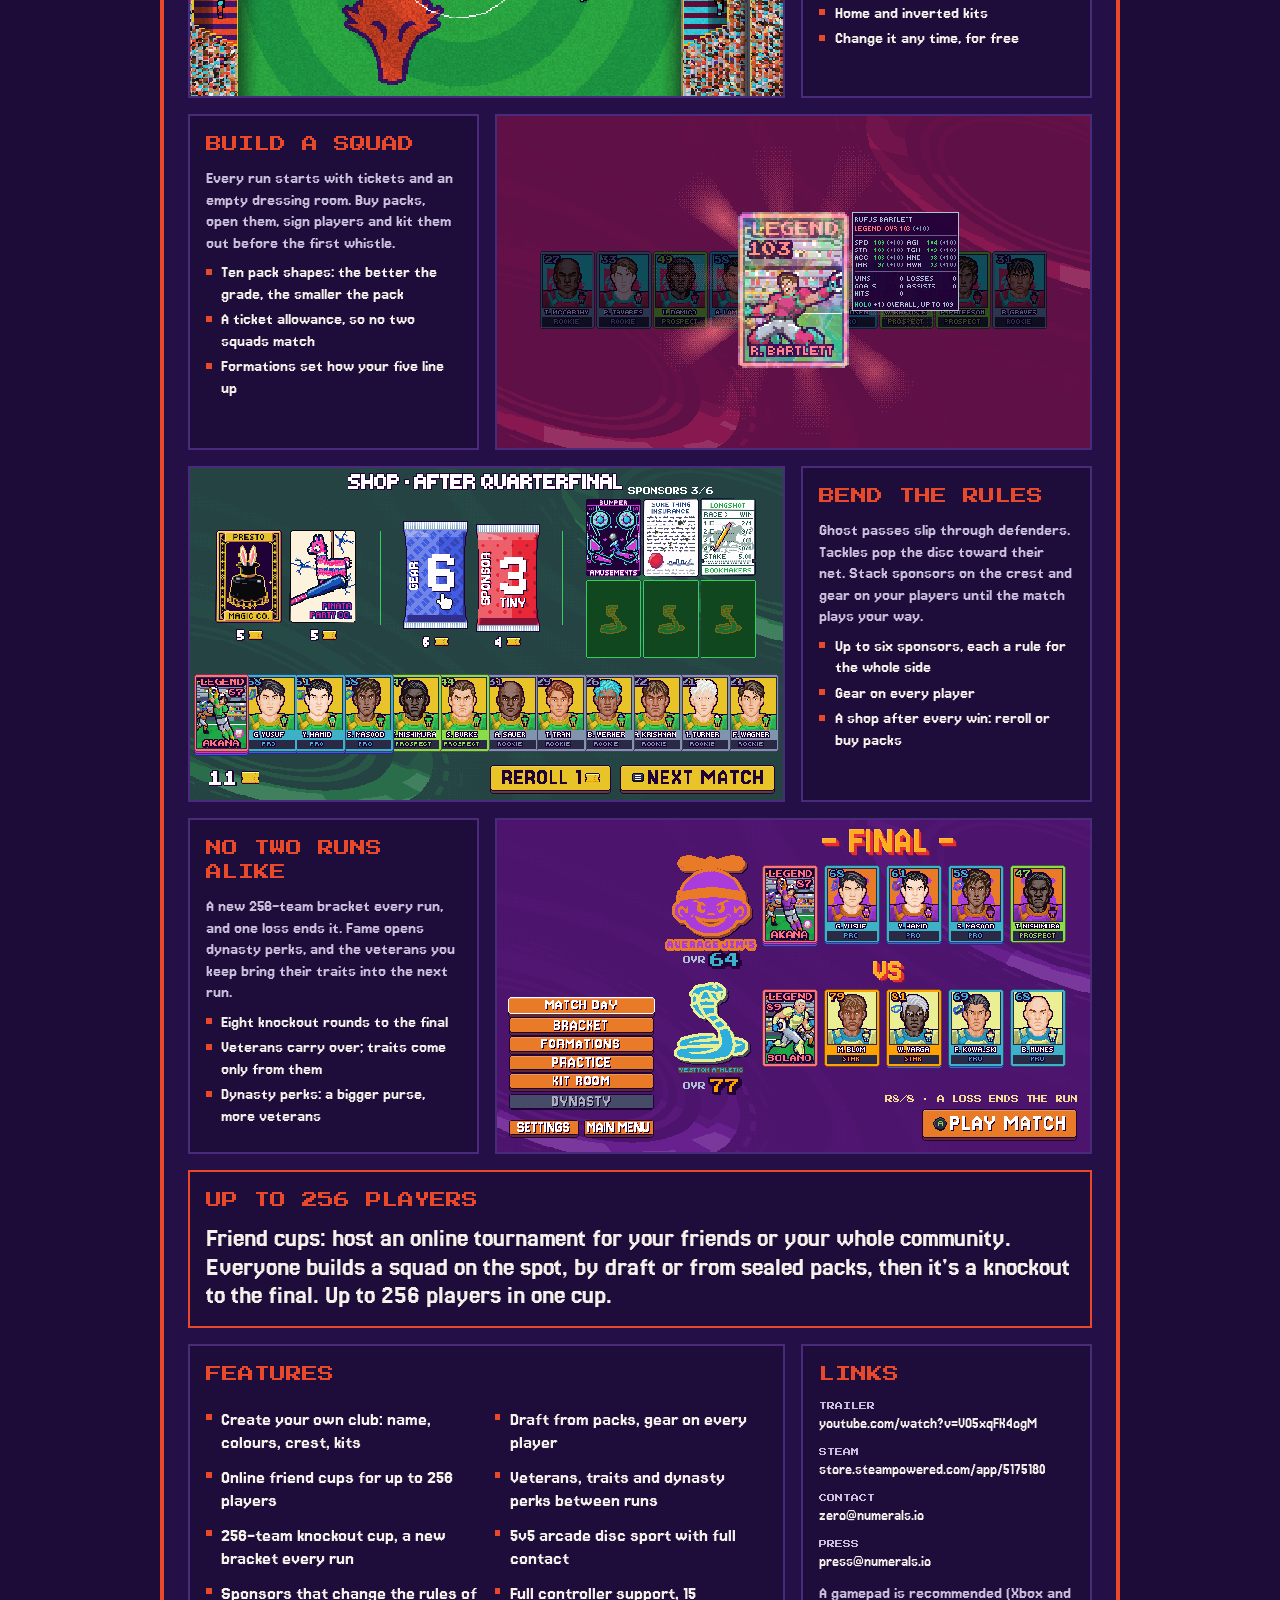
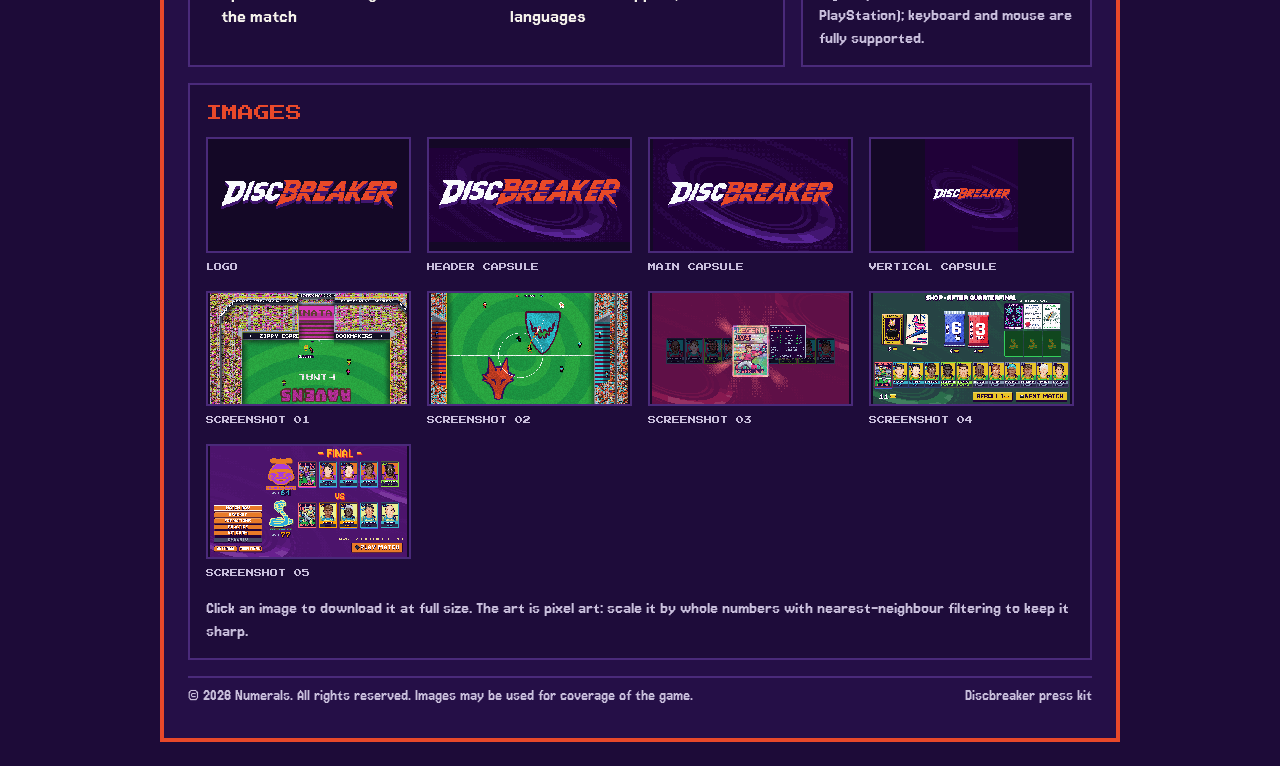
==== commit 48e95037: "Press kit: solid purple page in an orange frame; cache-busted asset links Co-Authored-By: Claude Opu" ====
--- a/discbreaker/press/index.html
+++ b/discbreaker/press/index.html
@@ -7,16 +7,16 @@
 <meta name="description" content="A sports roguelite where sponsors bend the rules. Create your club. Draft a squad from packs. Stack sponsors and gear until no two runs play alike.">
 <meta property="og:title" content="Discbreaker press kit">
 <meta property="og:description" content="A sports roguelite where sponsors bend the rules.">
-<meta property="og:image" content="assets/images/discbreaker_main_capsule.png">
+<meta property="og:image" content="assets/images/discbreaker_main_capsule.png?v=eb2321968e">
 <meta name="twitter:card" content="summary_large_image">
-<link rel="icon" href="assets/icon.png">
-<link rel="stylesheet" href="assets/press_kit.css">
-<link rel="stylesheet" href="assets/web.css">
+<link rel="icon" href="assets/icon.png?v=9eed31d471">
+<link rel="stylesheet" href="assets/press_kit.css?v=6ef3cc17de">
+<link rel="stylesheet" href="assets/web.css?v=f7c1618970">
 </head><body class="web">
 <main>
   <div class="page-head"><span class="label">PRESS KIT</span><a class="label" href="https://store.steampowered.com/app/5175180/">STEAM PAGE</a></div>
   <div class="cover-title">
-    <img class="logo" src="assets/images/discbreaker_wordmark.png" alt="Discbreaker">
+    <img class="logo" src="assets/images/discbreaker_wordmark.png?v=4f74ea4ffa" alt="Discbreaker">
     <div class="tagline">A sports roguelite where sponsors bend the rules.</div>
   </div>
   <div class="cover-copy">
@@ -26,27 +26,27 @@
   <div class="video"><iframe src="https://www.youtube-nocookie.com/embed/VO5xqFK4ogM?rel=0" title="Discbreaker trailer" referrerpolicy="strict-origin-when-cross-origin"
     allow="accelerometer; autoplay; clipboard-write; encrypted-media; gyroscope; picture-in-picture" allowfullscreen></iframe></div>
   <div class="downloads">
-    <a class="button" href="assets/discbreaker_press_kit.zip" download><span>DOWNLOAD PRESS KIT</span><small>Logo, key art, screenshots, fact sheet. ZIP, 1.7 MB</small></a>
+    <a class="button" href="assets/discbreaker_press_kit.zip?v=33c0659cfd" download><span>DOWNLOAD PRESS KIT</span><small>Logo, key art, screenshots, fact sheet. ZIP, 1.7 MB</small></a>
     <a class="button key" href="mailto:press@numerals.io?subject=Key%20request%3A%20Discbreaker&amp;body=Name%3A%0D%0AOutlet%20or%20channel%3A%0D%0ALink%3A%0D%0AAudience%20size%20%28optional%29%3A%0D%0APlatform%3A%20Steam%20%28Windows%20/%20Linux%29%0D%0AWhat%20you%20plan%20to%20make%20%28review%2C%20preview%2C%20stream%2C%20video%29%3A%0D%0A"><span>GET A KEY</span><small>Press and creators. press@numerals.io</small></a>
-    <a class="button" href="assets/discbreaker_press_kit.pdf" download><span>PRESS SHEET</span><small>Three pages. PDF, 1.0 MB</small></a>
+    <a class="button" href="assets/discbreaker_press_kit.pdf?v=bd83e0fb42" download><span>PRESS SHEET</span><small>Three pages. PDF, 1.0 MB</small></a>
   </div>
   <div class="grid facts"><div class="box"><h2>THE GAME</h2><dl><dt class="label">Genre</dt><dd>Sports roguelite</dd></dl><dl><dt class="label">Players</dt><dd>Solo campaign, online cups up to 256</dd></dl><dl><dt class="label">Languages</dt><dd>15</dd></dl></div><div class="box"><h2>RELEASE</h2><dl><dt class="label">Release</dt><dd>Q2 2027</dd></dl><dl><dt class="label">Demo</dt><dd>Steam Next Fest, Feb 2027</dd></dl><dl><dt class="label">Platforms</dt><dd>Windows, Linux (Steam)</dd></dl></div><div class="box"><h2>STUDIO</h2><dl><dt class="label">Developer</dt><dd>ZER0</dd></dl><dl><dt class="label">Publisher</dt><dd>Numerals</dd></dl><dl><dt class="label">Based in</dt><dd>Montreal, Canada</dd></dl></div></div>
   <div class="grid section">
-  <div class="art"><img class="shot" src="assets/screenshots/discbreaker_screenshot_02.png" alt="Create Your Club"></div>
+  <div class="art"><img class="shot" src="assets/screenshots/discbreaker_screenshot_02.png?v=db7a12930d" alt="Create Your Club"></div>
   <div class="box copy"><h2>CREATE YOUR CLUB</h2><p>Every run is played with a club of your own: its name, two colours, a crest built from a logo and lettering, and its kits. The crest goes on the pitch, the scoreboard and every card.</p><ul><li>Name, colours, crest, lettering</li><li>Home and inverted kits</li><li>Change it any time, for free</li></ul></div>
 </div><div class="grid section flip">
-  <div class="art"><img class="shot" src="assets/screenshots/discbreaker_screenshot_03.png" alt="Build A Squad"></div>
+  <div class="art"><img class="shot" src="assets/screenshots/discbreaker_screenshot_03.png?v=48b5a5119b" alt="Build A Squad"></div>
   <div class="box copy"><h2>BUILD A SQUAD</h2><p>Every run starts with tickets and an empty dressing room. Buy packs, open them, sign players and kit them out before the first whistle.</p><ul><li>Ten pack shapes: the better the grade, the smaller the pack</li><li>A ticket allowance, so no two squads match</li><li>Formations set how your five line up</li></ul></div>
 </div><div class="grid section">
-  <div class="art"><img class="shot" src="assets/screenshots/discbreaker_screenshot_04.png" alt="Bend The Rules"></div>
+  <div class="art"><img class="shot" src="assets/screenshots/discbreaker_screenshot_04.png?v=25cfa2ada7" alt="Bend The Rules"></div>
   <div class="box copy"><h2>BEND THE RULES</h2><p>Ghost passes slip through defenders. Tackles pop the disc toward their net. Stack sponsors on the crest and gear on your players until the match plays your way.</p><ul><li>Up to six sponsors, each a rule for the whole side</li><li>Gear on every player</li><li>A shop after every win: reroll or buy packs</li></ul></div>
 </div><div class="grid section flip">
-  <div class="art"><img class="shot" src="assets/screenshots/discbreaker_screenshot_05.png" alt="No Two Runs Alike"></div>
+  <div class="art"><img class="shot" src="assets/screenshots/discbreaker_screenshot_05.png?v=fa03fcd156" alt="No Two Runs Alike"></div>
   <div class="box copy"><h2>NO TWO RUNS ALIKE</h2><p>A new 256-team bracket every run, and one loss ends it. Fame opens dynasty perks, and the veterans you keep bring their traits into the next run.</p><ul><li>Eight knockout rounds to the final</li><li>Veterans carry over; traits come only from them</li><li>Dynasty perks: a bigger purse, more veterans</li></ul></div>
 </div><div class="box highlight"><h2>UP TO 256 PLAYERS</h2><p>Friend cups: host an online tournament for your friends or your whole community. Everyone builds a squad on the spot, by draft or from sealed packs, then it&#x27;s a knockout to the final. Up to 256 players in one cup.</p></div><div class="grid info"><div class="box features"><h2>FEATURES</h2><ul><li>Create your own club: name, colours, crest, kits</li><li>Online friend cups for up to 256 players</li><li>256-team knockout cup, a new bracket every run</li><li>Sponsors that change the rules of the match</li><li>Draft from packs, gear on every player</li><li>Veterans, traits and dynasty perks between runs</li><li>5v5 arcade disc sport with full contact</li><li>Full controller support, 15 languages</li></ul></div><div class="box links"><h2>LINKS</h2><dl><dt class="label">Trailer</dt><dd><a href="https://www.youtube.com/watch?v=VO5xqFK4ogM">youtube.com/watch?v=VO5xqFK4ogM</a></dd></dl><dl><dt class="label">Steam</dt><dd><a href="https://store.steampowered.com/app/5175180/">store.steampowered.com/app/5175180</a></dd></dl><dl><dt class="label">Contact</dt><dd><a href="mailto:zero@numerals.io">zero@numerals.io</a></dd></dl><dl><dt class="label">Press</dt><dd><a href="mailto:press@numerals.io">press@numerals.io</a></dd></dl><p class="note">A gamepad is recommended (Xbox and PlayStation); keyboard and mouse are fully supported.</p></div></div>
   <section class="box gallery">
     <h2>IMAGES</h2>
-    <div class="thumbs"><a class="thumb" href="assets/images/discbreaker_logo.png" download><img src="assets/images/discbreaker_logo.png" alt="logo" loading="lazy"><span class="label">logo</span></a><a class="thumb" href="assets/images/discbreaker_header_capsule.png" download><img src="assets/images/discbreaker_header_capsule.png" alt="header capsule" loading="lazy"><span class="label">header capsule</span></a><a class="thumb" href="assets/images/discbreaker_main_capsule.png" download><img src="assets/images/discbreaker_main_capsule.png" alt="main capsule" loading="lazy"><span class="label">main capsule</span></a><a class="thumb" href="assets/images/discbreaker_vertical_capsule.png" download><img src="assets/images/discbreaker_vertical_capsule.png" alt="vertical capsule" loading="lazy"><span class="label">vertical capsule</span></a><a class="thumb" href="assets/screenshots/discbreaker_screenshot_01.png" download><img src="assets/screenshots/discbreaker_screenshot_01.png" alt="screenshot 01" loading="lazy"><span class="label">screenshot 01</span></a><a class="thumb" href="assets/screenshots/discbreaker_screenshot_02.png" download><img src="assets/screenshots/discbreaker_screenshot_02.png" alt="screenshot 02" loading="lazy"><span class="label">screenshot 02</span></a><a class="thumb" href="assets/screenshots/discbreaker_screenshot_03.png" download><img src="assets/screenshots/discbreaker_screenshot_03.png" alt="screenshot 03" loading="lazy"><span class="label">screenshot 03</span></a><a class="thumb" href="assets/screenshots/discbreaker_screenshot_04.png" download><img src="assets/screenshots/discbreaker_screenshot_04.png" alt="screenshot 04" loading="lazy"><span class="label">screenshot 04</span></a><a class="thumb" href="assets/screenshots/discbreaker_screenshot_05.png" download><img src="assets/screenshots/discbreaker_screenshot_05.png" alt="screenshot 05" loading="lazy"><span class="label">screenshot 05</span></a></div>
+    <div class="thumbs"><a class="thumb" href="assets/images/discbreaker_logo.png?v=140aadcea9" download><img src="assets/images/discbreaker_logo.png?v=140aadcea9" alt="logo" loading="lazy"><span class="label">logo</span></a><a class="thumb" href="assets/images/discbreaker_header_capsule.png?v=c8451f7ba7" download><img src="assets/images/discbreaker_header_capsule.png?v=c8451f7ba7" alt="header capsule" loading="lazy"><span class="label">header capsule</span></a><a class="thumb" href="assets/images/discbreaker_main_capsule.png?v=eb2321968e" download><img src="assets/images/discbreaker_main_capsule.png?v=eb2321968e" alt="main capsule" loading="lazy"><span class="label">main capsule</span></a><a class="thumb" href="assets/images/discbreaker_vertical_capsule.png?v=f72988e211" download><img src="assets/images/discbreaker_vertical_capsule.png?v=f72988e211" alt="vertical capsule" loading="lazy"><span class="label">vertical capsule</span></a><a class="thumb" href="assets/screenshots/discbreaker_screenshot_01.png?v=2b8b8e6c21" download><img src="assets/screenshots/discbreaker_screenshot_01.png?v=2b8b8e6c21" alt="screenshot 01" loading="lazy"><span class="label">screenshot 01</span></a><a class="thumb" href="assets/screenshots/discbreaker_screenshot_02.png?v=db7a12930d" download><img src="assets/screenshots/discbreaker_screenshot_02.png?v=db7a12930d" alt="screenshot 02" loading="lazy"><span class="label">screenshot 02</span></a><a class="thumb" href="assets/screenshots/discbreaker_screenshot_03.png?v=48b5a5119b" download><img src="assets/screenshots/discbreaker_screenshot_03.png?v=48b5a5119b" alt="screenshot 03" loading="lazy"><span class="label">screenshot 03</span></a><a class="thumb" href="assets/screenshots/discbreaker_screenshot_04.png?v=25cfa2ada7" download><img src="assets/screenshots/discbreaker_screenshot_04.png?v=25cfa2ada7" alt="screenshot 04" loading="lazy"><span class="label">screenshot 04</span></a><a class="thumb" href="assets/screenshots/discbreaker_screenshot_05.png?v=fa03fcd156" download><img src="assets/screenshots/discbreaker_screenshot_05.png?v=fa03fcd156" alt="screenshot 05" loading="lazy"><span class="label">screenshot 05</span></a></div>
     <p class="note">Click an image to download it at full size. The art is pixel art: scale it by whole numbers with nearest-neighbour filtering to keep it sharp.</p>
   </section>
   <div class="foot"><span>© 2026 Numerals. All rights reserved. Images may be used for coverage of the game.</span><span>Discbreaker press kit</span></div>
--- a/discbreaker/press/assets/web.css
+++ b/discbreaker/press/assets/web.css
@@ -1,23 +1,24 @@
 /* The press kit web page (press_kit.py --web), loaded after press_kit.css. press_kit.css holds the look (colours,
    pixel fonts, boxes, the section grid); this file turns its fixed Letter pages into one page that flows with the
    window: the same three-column grid in px up to 960px wide, one column on a phone. Press Start 2P sits at
-   multiples of its 8px design size so it stays sharp. */
+   multiples of its 8px design size so it stays sharp. The page is plain night purple with the column one
+   step lighter in an orange frame (owner, 2026-11-22: the tiled disc backdrop read as noise). */
 body.web {
+  --page: #250f47;                   /* the column: the night one step up, so the panels read on it */
   font-size: 18px;
   line-height: 1.25;
-  background-color: var(--night);
-  background-image: url("backdrop.png");
-  background-size: 1100px auto;
-  background-position: center top;
-  background-repeat: repeat-y;
+  background: var(--night);
   min-height: 100vh;
+  padding: 24px 16px;
 }
 .web main {
   --g: 16px;
   --pad: 16px;
   max-width: 960px;
   margin: 0 auto;
-  padding: 24px 16px 32px;
+  padding: 24px 24px 32px;
+  background: var(--page);
+  border: 4px solid var(--orange);
   display: flex;
   flex-direction: column;
   gap: var(--g);
@@ -77,6 +78,8 @@
 .web .foot { font-size: 16px; flex-wrap: wrap; gap: 8px; }
 
 @media (max-width: 720px) {
+  body.web { padding: 0; }
+  .web main { border-width: 0; border-top-width: 4px; padding: 16px; }
   .web .grid, .web .downloads { grid-template-columns: minmax(0, 1fr); }
   .web .grid > *, .web .section.flip .art, .web .section.flip .copy { grid-column: 1; grid-row: auto; }
   .web .features ul { columns: 1; }
